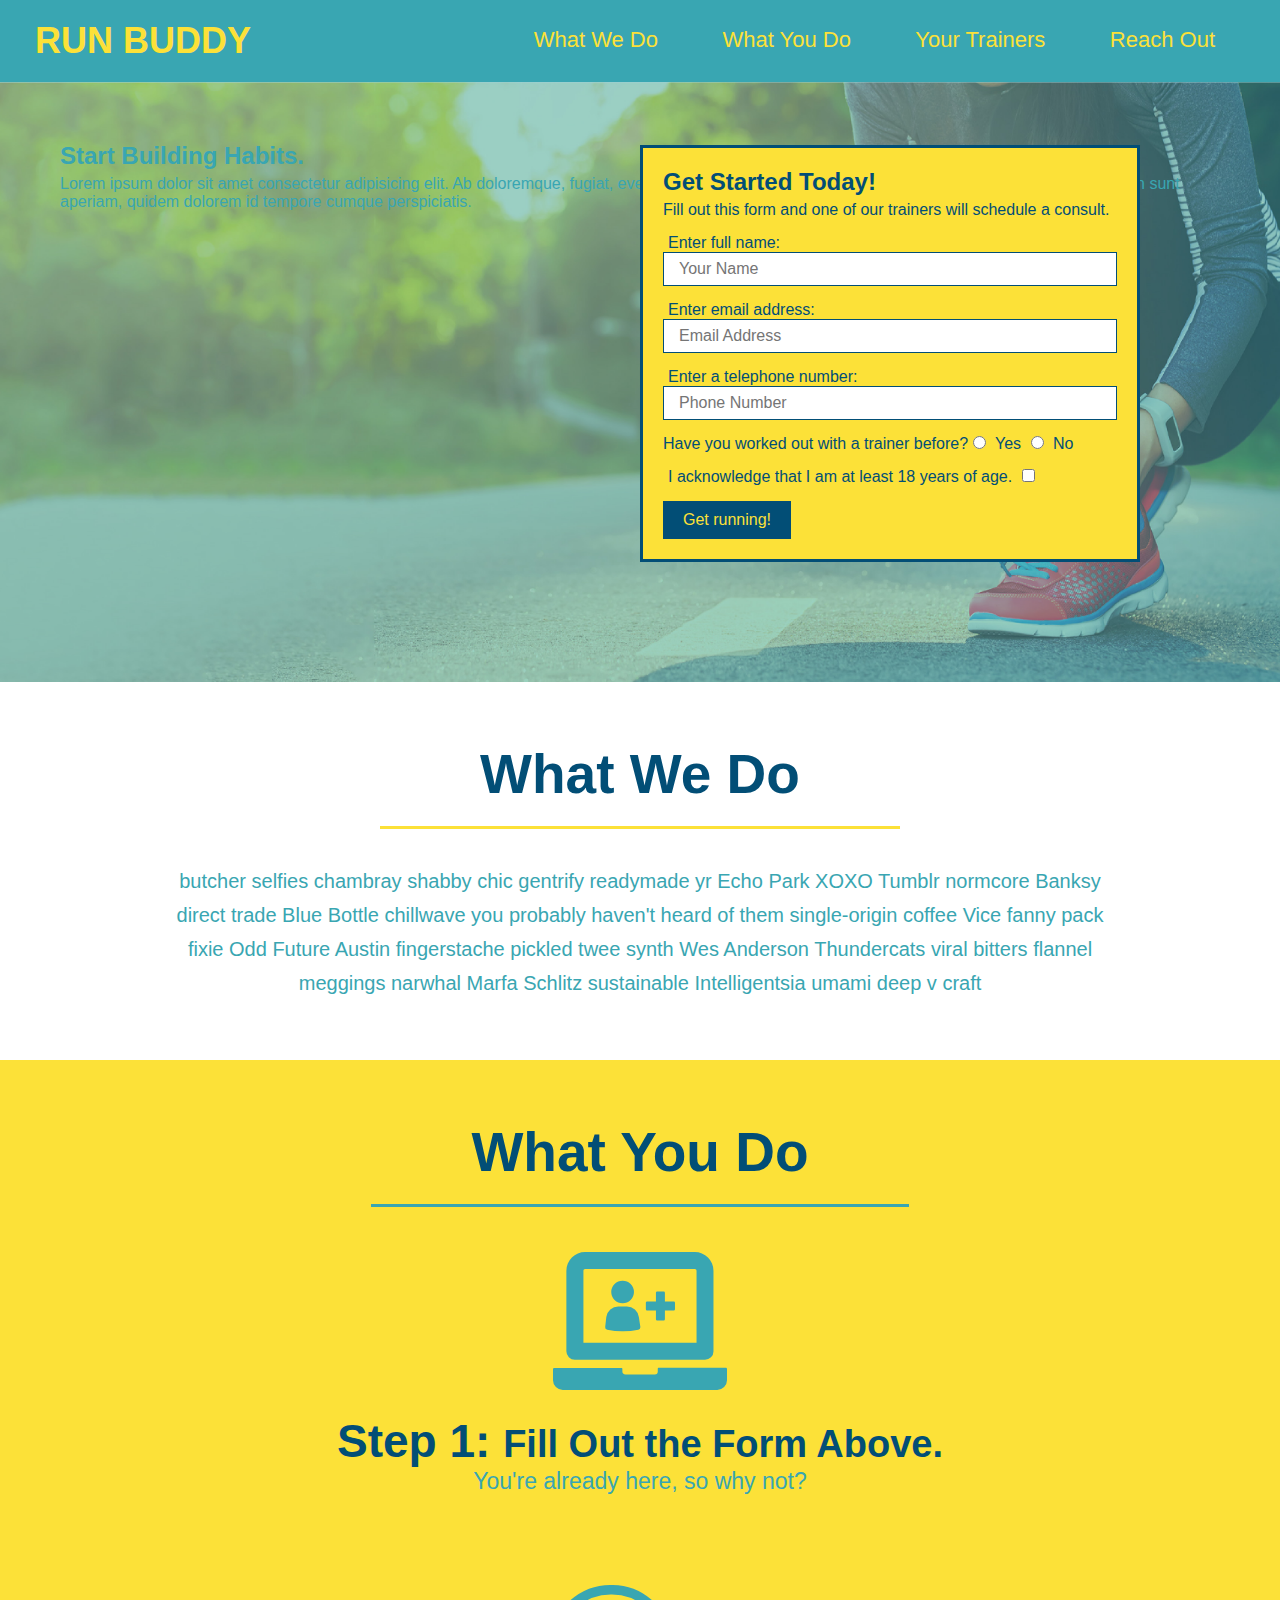
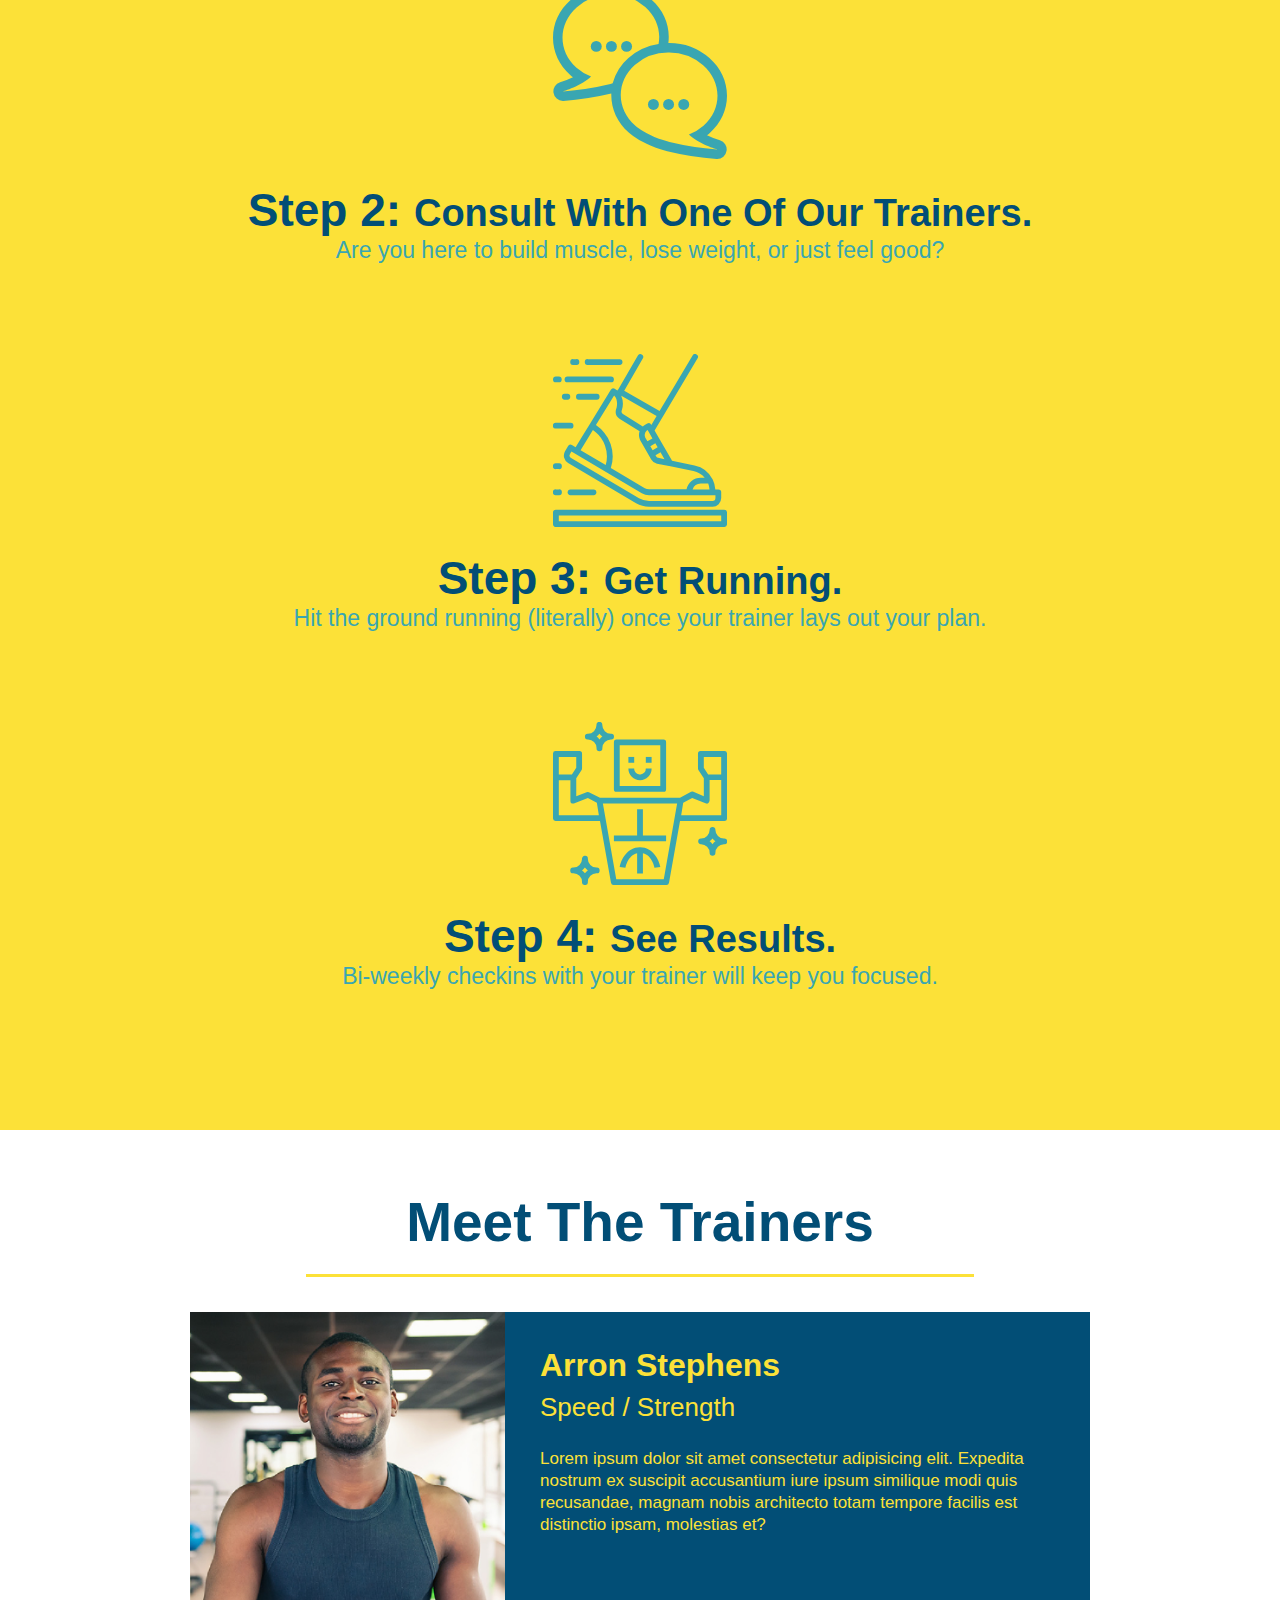
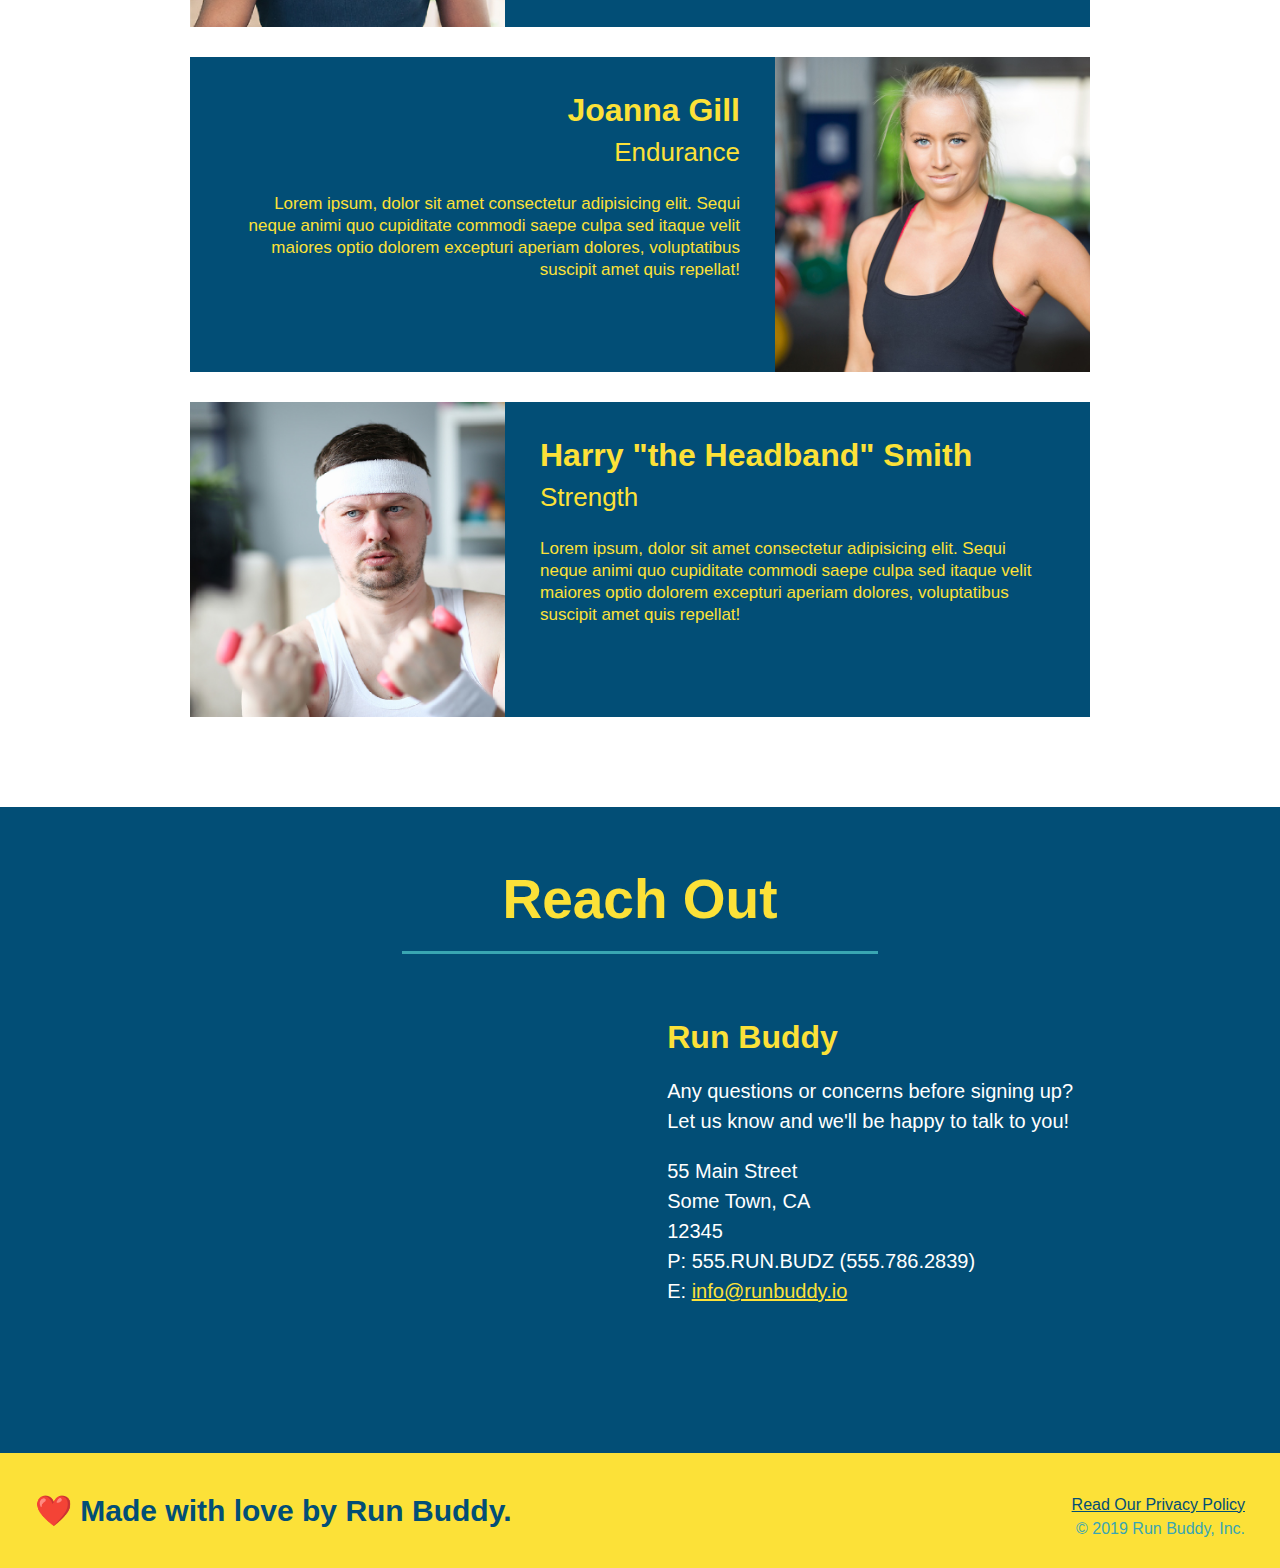
==== index.html @ 2882c858 "add contect to hero, replace image" ====
<!DOCTYPE html>
<html lang="en">

<head>
    <meta charset="UTF-8" />
    <title>Run Buddy</title>
    <link rel="stylesheet" href="./assets/css/style.css" />
</head>

<body>
    <!--navigation-->
    <header>
        <h1>
            <a href="/">RUN BUDDY</a>
        </h1>
        <nav>
            <ul>
                <li>
                    <a href="#what-we-do">What We Do</a>
                </li>
                <li>
                    <a href="#what-you-do">What You Do</a>
                </li>
                <li>
                    <a href="#your-trainers">Your Trainers</a>
                </li>
                <li>
                    <a href="#reach-out">Reach Out</a>
                </li>
            </ul>
        </nav>
    </header>

    <!--hero/jumbotron-->
    <section class="hero">

        <!-- add hero cta -->
        <div class="hero-cta">
            <h2>Start Building Habits.</h2>
            <p>Lorem ipsum dolor sit amet consectetur adipisicing elit. Ab doloremque, fugiat, eveniet magnam harum possimus eaque accusamus non sit odit tenetur in sunt aperiam, quidem dolorem id tempore cumque perspiciatis.</p>
        </div>

        <div class="hero-form">
            <h3>Get Started Today!</h3>
            <p>Fill out this form and one of our trainers will schedule a
                consult.</p>

            <!-- add form element-->
            <form>
                <label for="name">Enter full name:</label>
                <input type="text" placeholder="Your Name" name="name" id="name" class="form-input" />

                <label for="email">Enter email address:</label>
                <input type="email" placeholder="Email Address" name="email" id="email" class="form-input" />

                <label for="phone">Enter a telephone number:</label>
                <input type="tel" placeholder="Phone Number" name="phone" id="phone" class="form-input" />
                <p>
                    Have you worked out with a trainer before?
                    <input type="radio" name="trainer-confirm" id="trainer-yes" />
                    <label for="trainer-yes">Yes</label>
                    <input type="radio" name="trainer-confirm" id="trainer-no" />
                    <label for="trainer-no">No</label>
                </p>

                <p>
                    <label for="checkbox">I acknowledge that I am at least 18 years of age.</label>
                    <input type="checkbox" name="age-confirm" id="checkbox" />
                </p>
                <button type="submit">
                    Get running!
                </button>
            </form>
        </div>
    </section>

    <!--"what we do" section-->
    <section id="what-we-do" class="intro">
        <h2 class="section-title primary-border">What We Do</h2>
        <p>butcher selfies chambray shabby chic gentrify readymade yr Echo Park XOXO Tumblr normcore Banksy direct trade
            Blue Bottle chillwave you probably haven't heard of them single-origin coffee Vice fanny pack fixie Odd
            Future Austin fingerstache pickled twee synth Wes Anderson Thundercats viral bitters flannel meggings
            narwhal Marfa Schlitz sustainable Intelligentsia umami deep v craft</p>
    </section>

    <!--"what you do" section-->
    <section id="what-you-do" class="steps">
        <h2 class="section-title secondary-border">What You Do</h2>

        <div>
            <img src="./assets/images/step-1.svg" alt="" />
            <h3>Step 1: <span>Fill Out the Form Above.</span></h3>
            <p>You're already here, so why not?</p>
        </div>

        <div>
            <img src="./assets/images/step-2.svg" alt="" />
            <h3>Step 2: <span>Consult With One Of Our Trainers.</span></h3>
            <p>Are you here to build muscle, lose weight, or just feel good?</p>
        </div>

        <div>
            <img src="./assets/images/step-3.svg" alt="" />
            <h3>Step 3: <span>Get Running.</span></h3>
            <p>Hit the ground running (literally) once your trainer lays out your plan.</p>
        </div>

        <div>
            <img src="./assets/images/step-4.svg" alt="" />
            <h3>Step 4: <span>See Results.</span></h3>
            <p>Bi-weekly checkins with your trainer will keep you focused.</p>
        </div>
    </section>

    <!--"meet the trainers" section-->
    <section id="your-trainers" class="trainers">
        <h2 class="section-title primary-border">Meet The Trainers</h2>

        <!-- first trainer bio-->
        <article class="trainer">
            <img src="./assets/images/trainer-1.jpg" alt="Arron Stephens in his workout clothes, ready to pump"/>
            <div class="trainer-bio text-left">
                <h3>Arron Stephens</h3>
                <h4>Speed / Strength</h4>
                <p>Lorem ipsum dolor sit amet consectetur adipisicing elit. Expedita nostrum ex suscipit accusantium iure ipsum similique modi quis recusandae, magnam nobis architecto totam tempore facilis est distinctio ipsam, molestias et?</p>
            </div>
        </article>

        <!-- second trainer bio-->

        <article class="trainer">
            <div class="trainer-bio text-right">
              <h3>Joanna Gill</h3>
              <h4>Endurance</h4>
              <p>
                Lorem ipsum, dolor sit amet consectetur adipisicing elit. Sequi neque animi quo cupiditate commodi saepe culpa sed
                itaque velit maiores optio dolorem excepturi aperiam dolores, voluptatibus suscipit amet quis repellat!
              </p>
            </div>
            <img src="./assets/images/trainer-2.jpg" alt="Joanna Gill cooling off after a workout" />
          </article>

        <!-- third trainer bio-->

        <article class="trainer">
            <img src="./assets/images/trainer-3.jpg" alt="Harry Smith wearing a headband and lifting comically small pink weights" />
            <div class="trainer-bio text-left">
              <h3>Harry "the Headband" Smith</h3>
              <h4>Strength</h4>
              <p>
                Lorem ipsum, dolor sit amet consectetur adipisicing elit. Sequi neque animi quo cupiditate commodi saepe culpa sed
                itaque velit maiores optio dolorem excepturi aperiam dolores, voluptatibus suscipit amet quis repellat!
              </p>
            </div>
          </article>

    </section>

    <!--"reach out" section-->
    <section id="reach-out" class="contact">
        <h2 class="section-title secondary-border">Reach Out</h2>

        <div class="contact-info">
            <iframe src="https://www.google.com/maps/embed?pb=!1m18!1m12!1m3!1d3072.394195073781!2d-75.32570178453261!3d39.64084221038322!2m3!1f0!2f0!3f0!3m2!1i1024!2i768!4f13.1!3m3!1m2!1s0x89c721c6d8506763%3A0x9a33dd35f42f6eb8!2sS%20Main%20St%2C%20Woodstown%2C%20NJ%2008098!5e0!3m2!1sen!2sus!4v1618361284117!5m2!1sen!2sus"
            style="border:0;" allowfullscreen="" loading="lazy"></iframe>

            <div>
                <h3>Run Buddy</h3>
                <p>
                    Any questions or concerns before signing up?
                    <br/>
                    Let us know and we'll be happy to talk to you!
                </p>
                <address>
                    55 Main Street <br/>
                    Some Town, CA <br/>
                    12345 <br/>
                    P: 555.RUN.BUDZ (555.786.2839) <br/>
                    E: <a href="mailto:info@runbuddy.io">info@runbuddy.io</a>
                </address>
            </div>

        </div>


    </section>

    <!--footer-->
    <footer>
        <h2>❤️ Made with love by Run Buddy.</h2>
        <div>
            <a href="./privacy-policy.html">Read Our Privacy Policy</a>
            <br /> &copy; 2019 Run Buddy, Inc.
        </div>
    </footer>

</body>

</html>
---- assets/css/style.css ----
* {
    margin: 0;
    padding: 0;
    box-sizing: border-box;
}

body {
    color: #39a6b2;
    font-family: Helvetica, Arial, sans-serif;
    }

/* apply styles to <header> */
header {
    padding: 20px 35px;
    background-color: #39a6b2;
}

header h1 {
    font-weight: bold;
    font-size: 36px;
    color: #fce138;
    margin: 0;
    display: inline;
}

header a {
    text-decoration: none;
    color: #fce138;
}

header nav {
    float: right;
    margin: 7px 0;
}

header nav ul li {
    display: inline;
}

header nav ul li a {
    margin: 0 30px;
    font-weight: lighter;
   font-size: 22px;
}
/* header style end*/


/* hero style start */
.hero {
    background-image: url(../images/hero-bg.jpg);
    height: 600px;
    background-size: cover;
    background-position: center;
    position: relative;
}

.hero h3 {
    font-size: 24px;
    margin: 0;
}

.hero p {
    margin: 5px 0 15px 0;
}


/* form style */
.hero-form {
    background-color: #fce138;;
    padding: 20px;
    width: 500px;
    color: #024e76;
    border: solid 3px #024e76;
    position: absolute;
    bottom: 120px;
    right: 140px;
}

.form-input {
    border: 1px solid #024e76;
    display: block;
    padding: 7px 15px;
    font-size: 16px;
    color: #024e76;
    width: 100%;
    margin-bottom: 15px;
}

.hero-form label {
    margin: 0 5px;
}

.hero-form button {
    color: #fce138;
    background-color: #024e76;
    border: none;
    padding: 10px 20px;
    font-size: 16px;
}
/* hero style end */


/* section styling */

section {
    padding: 60px;
}

.section-title {
    font-size: 55px;
    color: #024e76;
    margin-bottom: 35px;
    padding: 0 100px 20px 100px;
    display: inline-block;
    border-bottom: 3px solid;
}

.primary-border {
    border-color: #fce138;
}

.secondary-border {
    border-color: #39a6b2;
}

.text-left {
    text-align: left;
}

.text-right {
    text-align: right;
}

/* intro style */
.intro {
    text-align: center;
}

.intro p {
    line-height: 1.7;
    color: #39a6b2;
    width: 80%;
    font-size: 20px;
    margin: 0 auto;
}
/* intro style end */

/* steps style */
.steps {
    text-align: center;
    background: #fce138;
}

.steps div {
    margin-bottom: 80px;
}

.steps img {
    width: 15%;
    margin: 10px 0;
}

.steps h3 {
    color: #024e76;
    font-size: 46px;
    margin-top: 10px;
}

.steps p {
    color: #39a6b2;
    font-size: 23px;
}

.steps span {
    font-size: 38px;
}
/* steps style end */

/* trainers style */
.trainers {
    text-align: center;
}

.trainer {
    width: 900px;
    margin: 0 auto 30px auto;
    background: #024e76;
    color: #fce138;
    overflow: auto;
}

.trainer img {
    width: 35%;
    float: left;
}

.trainer-bio {
    padding: 35px;
    float: left;
    width: 65%;
}

.trainer-bio h3 {
    font-size: 32px;
    margin-bottom: 8px;
}

.trainer-bio h4 {
    font-weight: lighter;
    font-size: 26px;
    margin-bottom: 25px;
}

.trainer-bio p {
    font-size: 17px;
    line-height: 1.3;
}
/* trainers style end */

/* reach out style */
.contact {
    text-align: center;
    background: #024e76;
}

.contact h2 {
    color: #fce138;
}

.contact iframe {
    width: 400px;
    height: 400px;
}

.contact-info div {
    width: 410px;
    display: inline-block;
    vertical-align: top;
    text-align: left;
    margin: 30px 0 0 60px;
    color: white;
}

.contact-info h3 {
    color: #fce138;
    font-size: 32px;
}

.contact-info p, .contact-info address {
    margin: 20px 0;
    line-height: 1.5;
    font-size: 20px;
    font-style: normal;
}

.contact-info a {
    color: #fce138;
}
/* reach out style end */

/* section style end */


/* footer styling */
    footer {
        background: #fce138;
        width: 100%;
        padding: 40px 35px;
    }

    footer h2 {
        display: inline;
        color: #024e76;
        font-size: 30px;
        margin: 0;
    }

    footer div {
        float: right;
        line-height: 1.5;
        text-align: right;
    }

    footer a {
        color: #024e76;
    }
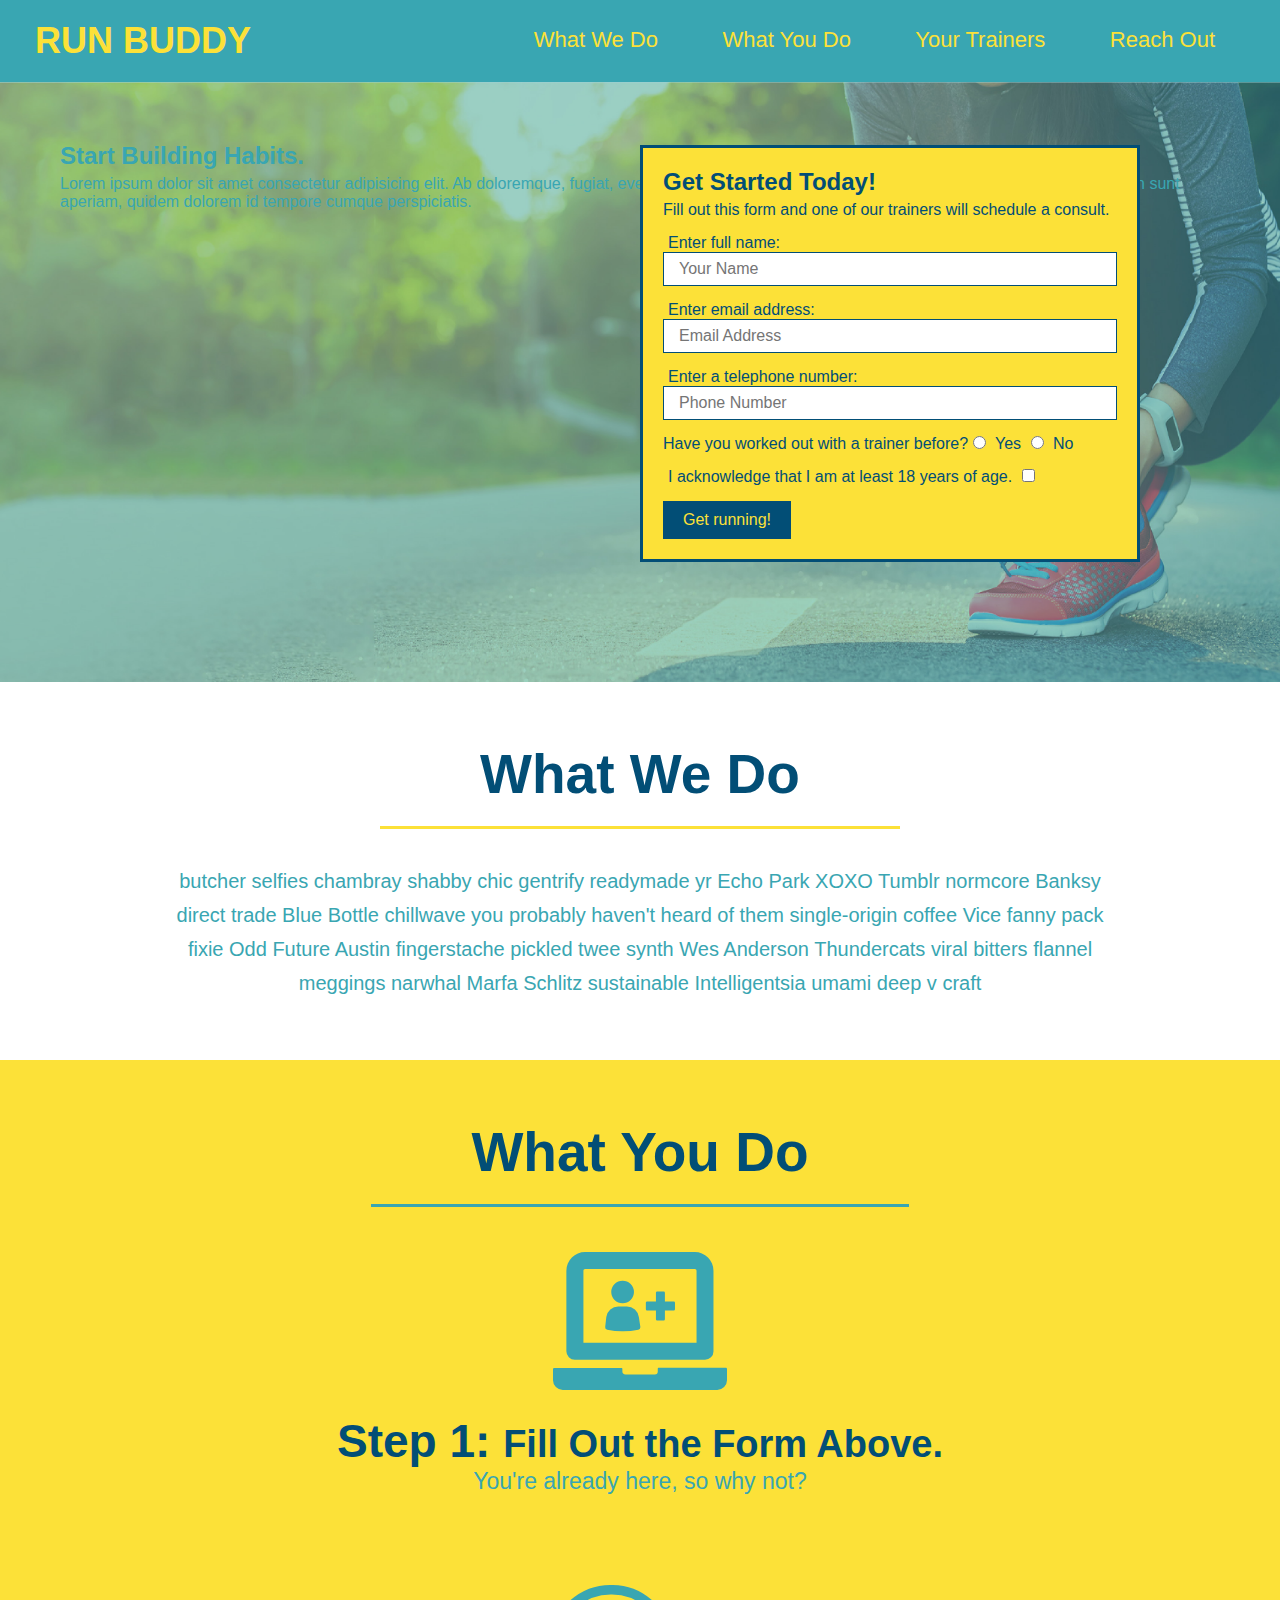
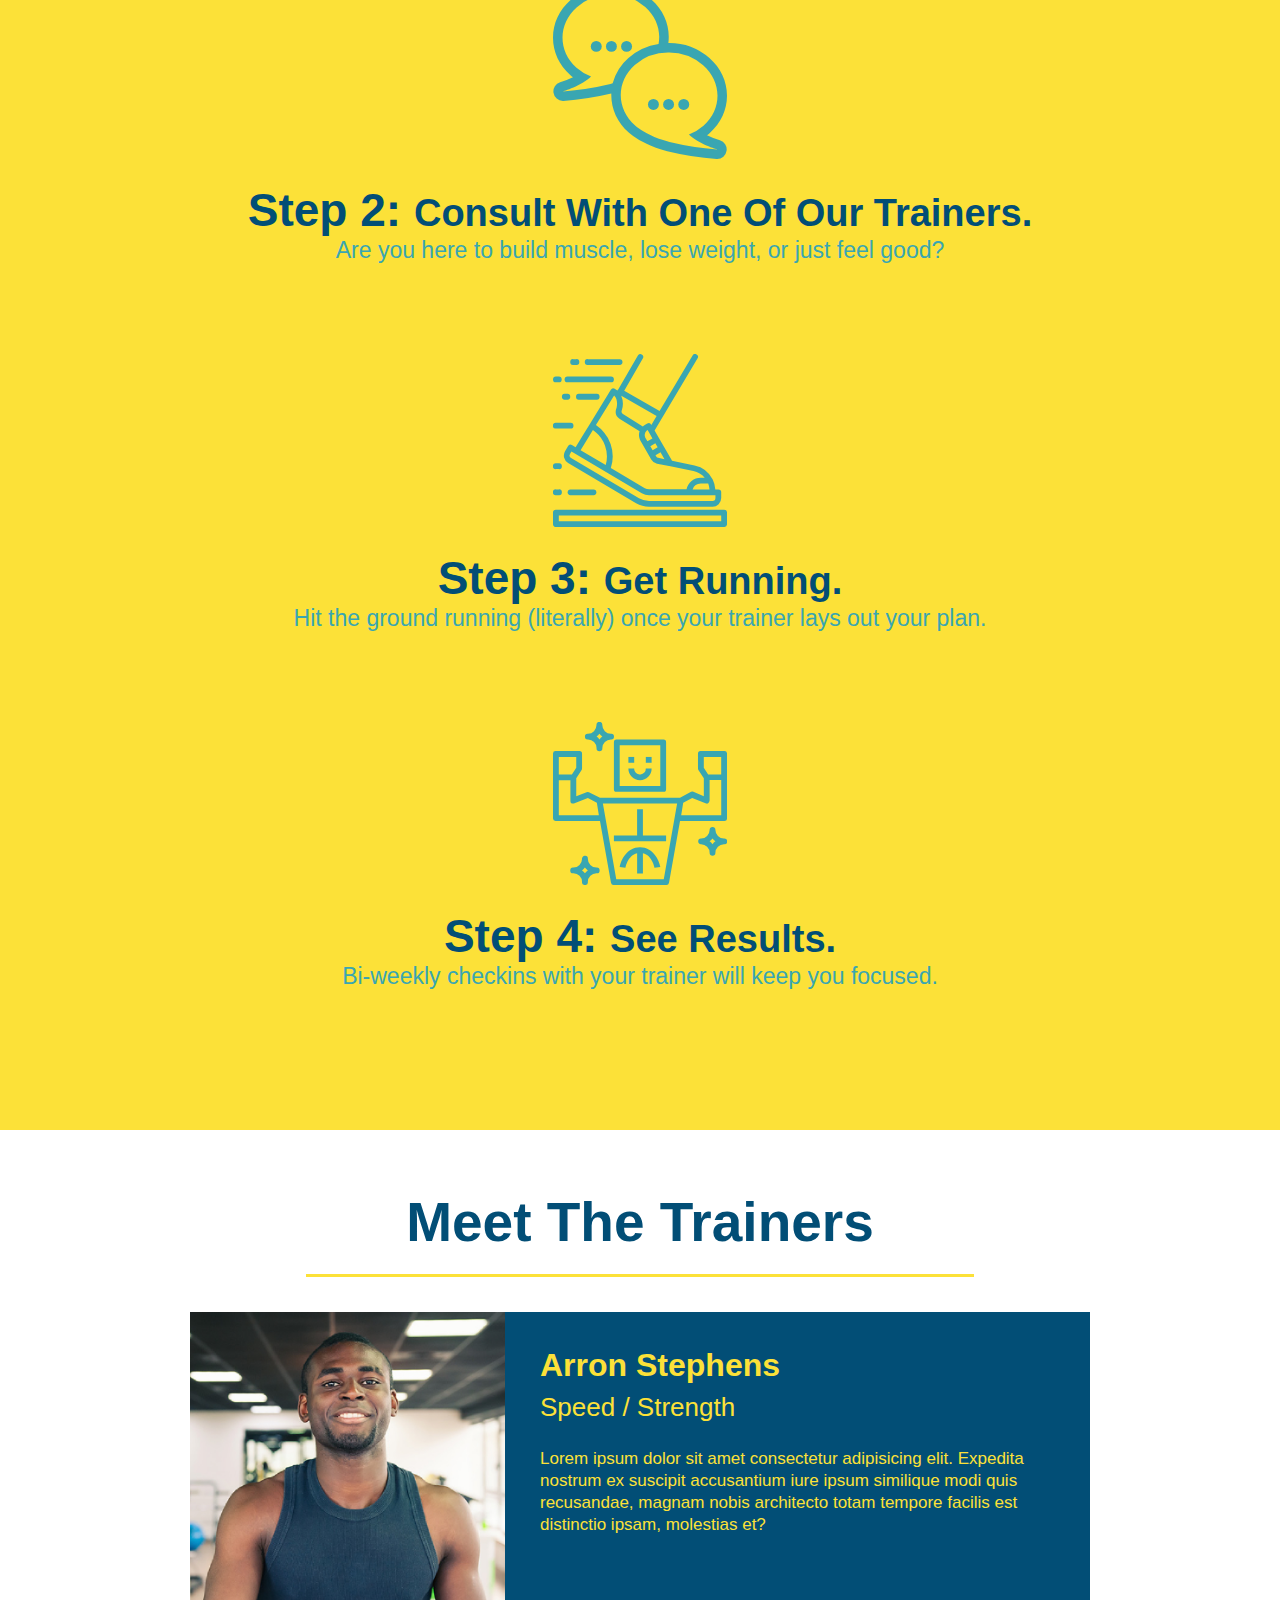
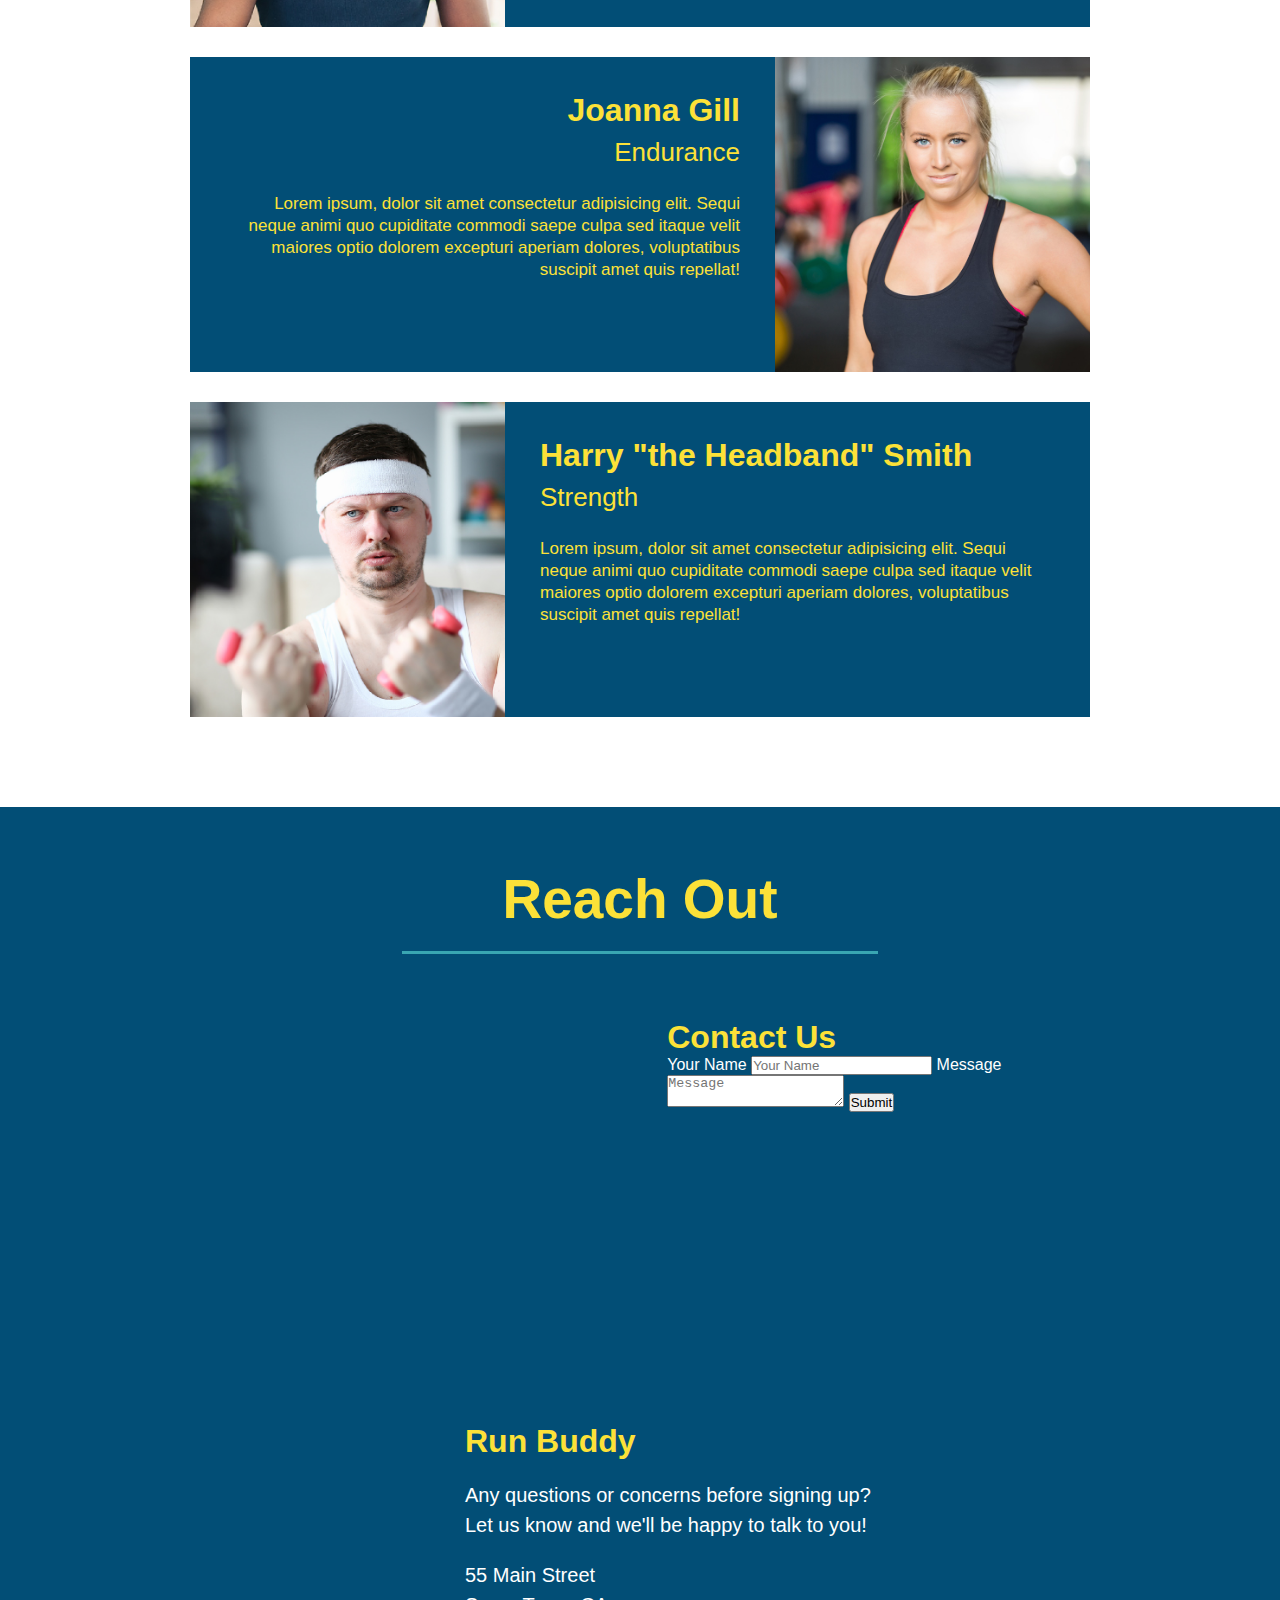
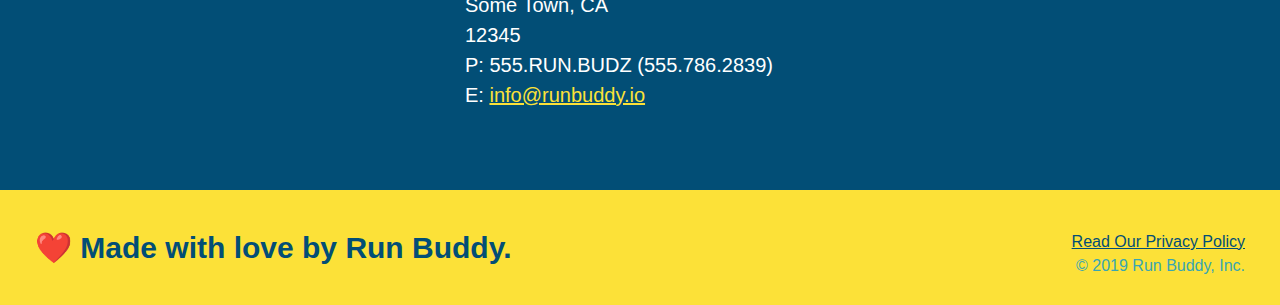
==== commit 1daf4fdd: "add contact form" ====
--- a/index.html
+++ b/index.html
@@ -37,7 +37,9 @@
         <!-- add hero cta -->
         <div class="hero-cta">
             <h2>Start Building Habits.</h2>
-            <p>Lorem ipsum dolor sit amet consectetur adipisicing elit. Ab doloremque, fugiat, eveniet magnam harum possimus eaque accusamus non sit odit tenetur in sunt aperiam, quidem dolorem id tempore cumque perspiciatis.</p>
+            <p>Lorem ipsum dolor sit amet consectetur adipisicing elit. Ab doloremque, fugiat, eveniet magnam harum
+                possimus eaque accusamus non sit odit tenetur in sunt aperiam, quidem dolorem id tempore cumque
+                perspiciatis.</p>
         </div>
 
         <div class="hero-form">
@@ -118,11 +120,13 @@
 
         <!-- first trainer bio-->
         <article class="trainer">
-            <img src="./assets/images/trainer-1.jpg" alt="Arron Stephens in his workout clothes, ready to pump"/>
+            <img src="./assets/images/trainer-1.jpg" alt="Arron Stephens in his workout clothes, ready to pump" />
             <div class="trainer-bio text-left">
                 <h3>Arron Stephens</h3>
                 <h4>Speed / Strength</h4>
-                <p>Lorem ipsum dolor sit amet consectetur adipisicing elit. Expedita nostrum ex suscipit accusantium iure ipsum similique modi quis recusandae, magnam nobis architecto totam tempore facilis est distinctio ipsam, molestias et?</p>
+                <p>Lorem ipsum dolor sit amet consectetur adipisicing elit. Expedita nostrum ex suscipit accusantium
+                    iure ipsum similique modi quis recusandae, magnam nobis architecto totam tempore facilis est
+                    distinctio ipsam, molestias et?</p>
             </div>
         </article>
 
@@ -130,29 +134,34 @@
 
         <article class="trainer">
             <div class="trainer-bio text-right">
-              <h3>Joanna Gill</h3>
-              <h4>Endurance</h4>
-              <p>
-                Lorem ipsum, dolor sit amet consectetur adipisicing elit. Sequi neque animi quo cupiditate commodi saepe culpa sed
-                itaque velit maiores optio dolorem excepturi aperiam dolores, voluptatibus suscipit amet quis repellat!
-              </p>
+                <h3>Joanna Gill</h3>
+                <h4>Endurance</h4>
+                <p>
+                    Lorem ipsum, dolor sit amet consectetur adipisicing elit. Sequi neque animi quo cupiditate commodi
+                    saepe culpa sed
+                    itaque velit maiores optio dolorem excepturi aperiam dolores, voluptatibus suscipit amet quis
+                    repellat!
+                </p>
             </div>
             <img src="./assets/images/trainer-2.jpg" alt="Joanna Gill cooling off after a workout" />
-          </article>
+        </article>
 
         <!-- third trainer bio-->
 
         <article class="trainer">
-            <img src="./assets/images/trainer-3.jpg" alt="Harry Smith wearing a headband and lifting comically small pink weights" />
+            <img src="./assets/images/trainer-3.jpg"
+                alt="Harry Smith wearing a headband and lifting comically small pink weights" />
             <div class="trainer-bio text-left">
-              <h3>Harry "the Headband" Smith</h3>
-              <h4>Strength</h4>
-              <p>
-                Lorem ipsum, dolor sit amet consectetur adipisicing elit. Sequi neque animi quo cupiditate commodi saepe culpa sed
-                itaque velit maiores optio dolorem excepturi aperiam dolores, voluptatibus suscipit amet quis repellat!
-              </p>
-            </div>
-          </article>
+                <h3>Harry "the Headband" Smith</h3>
+                <h4>Strength</h4>
+                <p>
+                    Lorem ipsum, dolor sit amet consectetur adipisicing elit. Sequi neque animi quo cupiditate commodi
+                    saepe culpa sed
+                    itaque velit maiores optio dolorem excepturi aperiam dolores, voluptatibus suscipit amet quis
+                    repellat!
+                </p>
+            </div>
+        </article>
 
     </section>
 
@@ -161,21 +170,36 @@
         <h2 class="section-title secondary-border">Reach Out</h2>
 
         <div class="contact-info">
-            <iframe src="https://www.google.com/maps/embed?pb=!1m18!1m12!1m3!1d3072.394195073781!2d-75.32570178453261!3d39.64084221038322!2m3!1f0!2f0!3f0!3m2!1i1024!2i768!4f13.1!3m3!1m2!1s0x89c721c6d8506763%3A0x9a33dd35f42f6eb8!2sS%20Main%20St%2C%20Woodstown%2C%20NJ%2008098!5e0!3m2!1sen!2sus!4v1618361284117!5m2!1sen!2sus"
-            style="border:0;" allowfullscreen="" loading="lazy"></iframe>
+            <iframe
+                src="https://www.google.com/maps/embed?pb=!1m18!1m12!1m3!1d3072.394195073781!2d-75.32570178453261!3d39.64084221038322!2m3!1f0!2f0!3f0!3m2!1i1024!2i768!4f13.1!3m3!1m2!1s0x89c721c6d8506763%3A0x9a33dd35f42f6eb8!2sS%20Main%20St%2C%20Woodstown%2C%20NJ%2008098!5e0!3m2!1sen!2sus!4v1618361284117!5m2!1sen!2sus"
+                style="border:0;" allowfullscreen="" loading="lazy"></iframe>
+
+            <!-- contact form -->
+            <div class="contact-form">
+                <h3>Contact Us</h3>
+                <form>
+                    <label for="contact-name">Your Name</label>
+                    <input type="text" id="contact-name" placeholder="Your Name" />
+
+                    <label for="contact-message">Message</label>
+                    <textarea id="contact-message" placeholder="Message"></textarea>
+
+                    <button type="submit">Submit</button>
+                </form>
+            </div> <!-- end contact form -->
 
             <div>
                 <h3>Run Buddy</h3>
                 <p>
                     Any questions or concerns before signing up?
-                    <br/>
+                    <br />
                     Let us know and we'll be happy to talk to you!
                 </p>
                 <address>
-                    55 Main Street <br/>
-                    Some Town, CA <br/>
-                    12345 <br/>
-                    P: 555.RUN.BUDZ (555.786.2839) <br/>
+                    55 Main Street <br />
+                    Some Town, CA <br />
+                    12345 <br />
+                    P: 555.RUN.BUDZ (555.786.2839) <br />
                     E: <a href="mailto:info@runbuddy.io">info@runbuddy.io</a>
                 </address>
             </div>
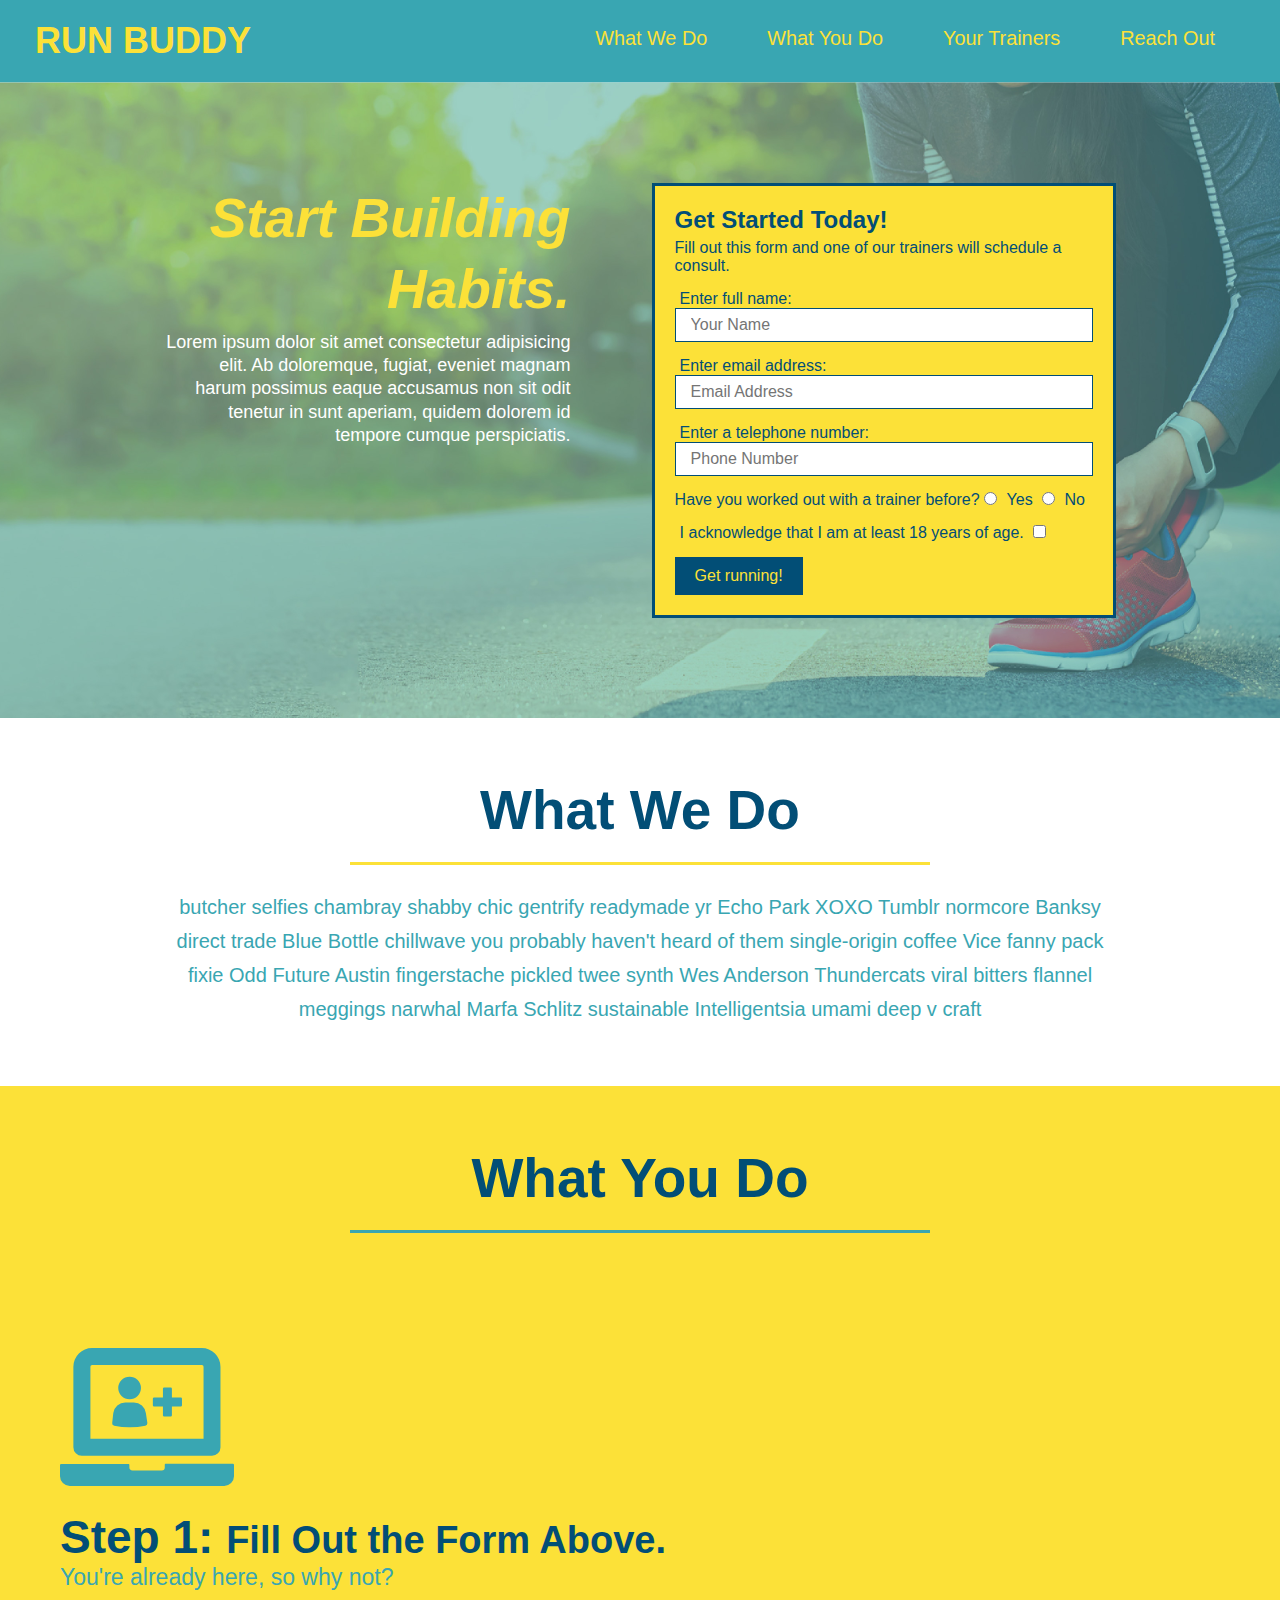
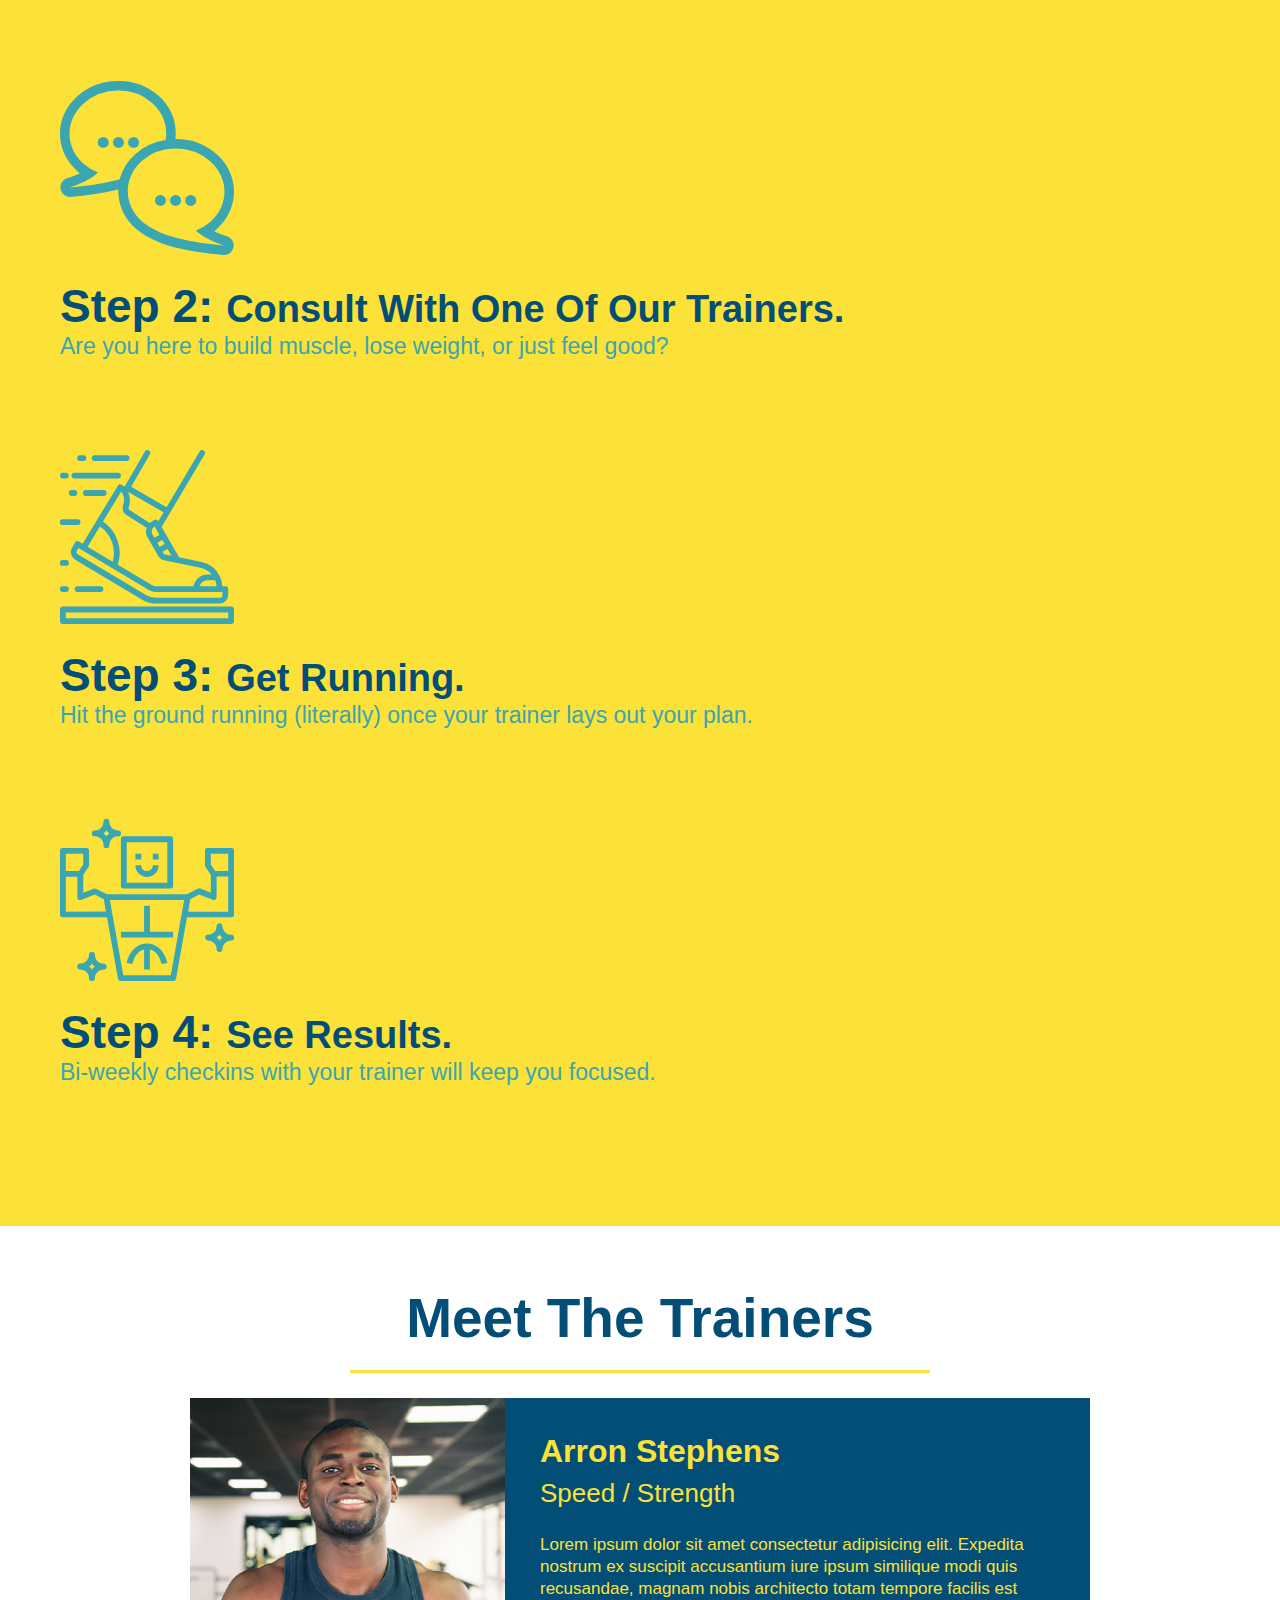
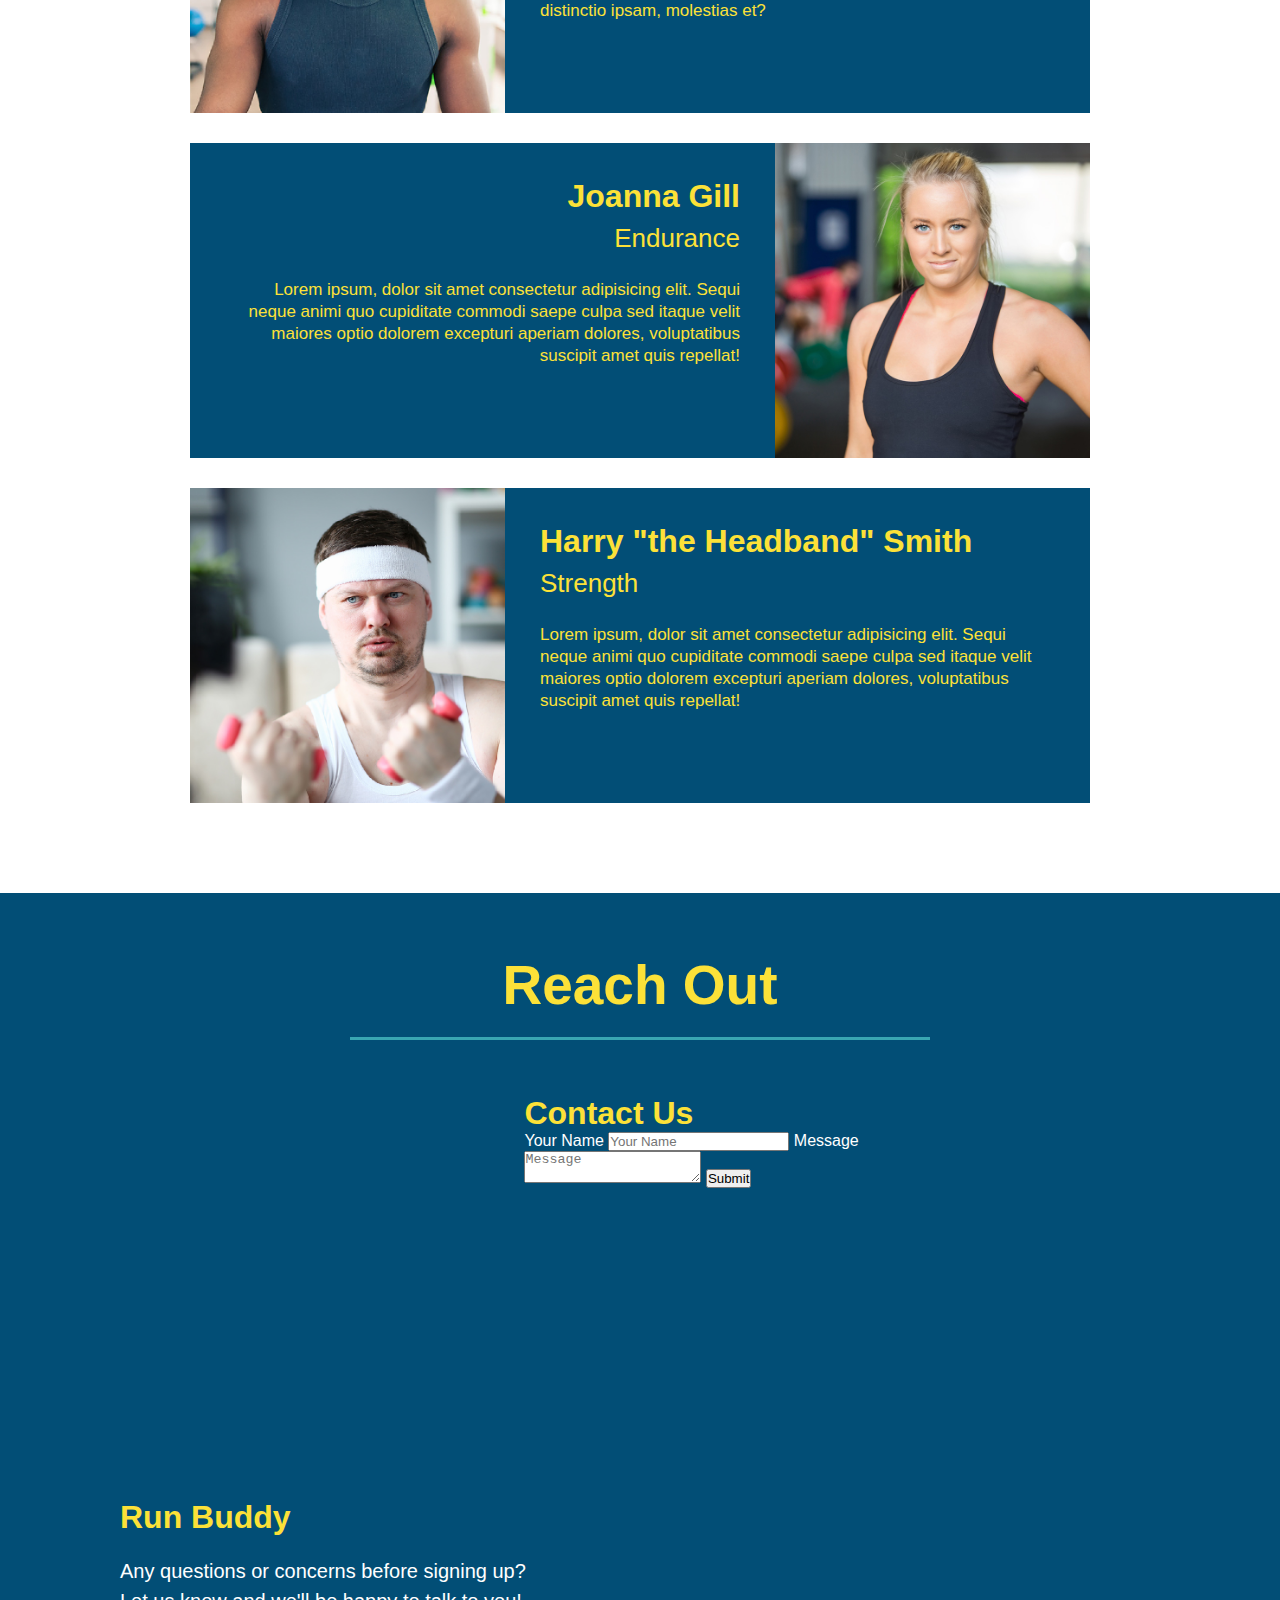
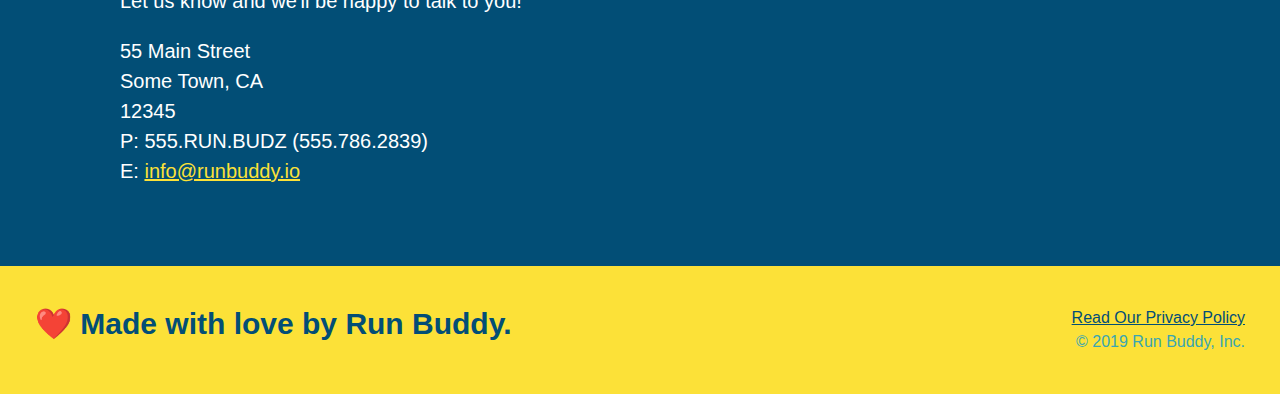
==== commit 3008f3fc: "added flexbox to sections" ====
--- a/index.html
+++ b/index.html
@@ -78,16 +78,22 @@
 
     <!--"what we do" section-->
     <section id="what-we-do" class="intro">
-        <h2 class="section-title primary-border">What We Do</h2>
-        <p>butcher selfies chambray shabby chic gentrify readymade yr Echo Park XOXO Tumblr normcore Banksy direct trade
+        <div class="flex-row">
+            <h2 class="section-title primary-border">What We Do</h2>
+        </div>
+        <div class="flex-row">
+            <p>butcher selfies chambray shabby chic gentrify readymade yr Echo Park XOXO Tumblr normcore Banksy direct trade
             Blue Bottle chillwave you probably haven't heard of them single-origin coffee Vice fanny pack fixie Odd
             Future Austin fingerstache pickled twee synth Wes Anderson Thundercats viral bitters flannel meggings
             narwhal Marfa Schlitz sustainable Intelligentsia umami deep v craft</p>
+        </div> 
     </section>
 
     <!--"what you do" section-->
     <section id="what-you-do" class="steps">
-        <h2 class="section-title secondary-border">What You Do</h2>
+        <div class="flex-row">
+            <h2 class="section-title secondary-border">What You Do</h2>
+        </div>
 
         <div>
             <img src="./assets/images/step-1.svg" alt="" />
@@ -116,7 +122,10 @@
 
     <!--"meet the trainers" section-->
     <section id="your-trainers" class="trainers">
-        <h2 class="section-title primary-border">Meet The Trainers</h2>
+
+        <div class="flex-row">
+            <h2 class="section-title primary-border">Meet The Trainers</h2>
+        </div>
 
         <!-- first trainer bio-->
         <article class="trainer">
@@ -167,8 +176,11 @@
 
     <!--"reach out" section-->
     <section id="reach-out" class="contact">
-        <h2 class="section-title secondary-border">Reach Out</h2>
-
+
+        <div class="flex-row">
+            <h2 class="section-title secondary-border">Reach Out</h2>
+        </div>  
+        
         <div class="contact-info">
             <iframe
                 src="https://www.google.com/maps/embed?pb=!1m18!1m12!1m3!1d3072.394195073781!2d-75.32570178453261!3d39.64084221038322!2m3!1f0!2f0!3f0!3m2!1i1024!2i768!4f13.1!3m3!1m2!1s0x89c721c6d8506763%3A0x9a33dd35f42f6eb8!2sS%20Main%20St%2C%20Woodstown%2C%20NJ%2008098!5e0!3m2!1sen!2sus!4v1618361284117!5m2!1sen!2sus"
--- a/assets/css/style.css
+++ b/assets/css/style.css
@@ -13,6 +13,9 @@
 header {
     padding: 20px 35px;
     background-color: #39a6b2;
+    display: flex;
+    justify-content: space-between;
+    flex-wrap: wrap;
 }
 
 header h1 {
@@ -20,7 +23,6 @@
     font-size: 36px;
     color: #fce138;
     margin: 0;
-    display: inline;
 }
 
 header a {
@@ -29,18 +31,21 @@
 }
 
 header nav {
-    float: right;
     margin: 7px 0;
 }
 
-header nav ul li {
-    display: inline;
+header nav ul {
+    display: flex;
+    flex-wrap: wrap;
+    justify-content: space-between;
+    align-items: center;
+    list-style: none;
 }
 
 header nav ul li a {
     margin: 0 30px;
     font-weight: lighter;
-   font-size: 22px;
+    font-size: 1.55vw;
 }
 /* header style end*/
 
@@ -48,10 +53,26 @@
 /* hero style start */
 .hero {
     background-image: url(../images/hero-bg.jpg);
-    height: 600px;
     background-size: cover;
     background-position: center;
-    position: relative;
+    display: flex;
+    justify-content: center;
+    flex-wrap: wrap;
+}
+
+.hero-cta {
+    width: 35%;
+    text-align: right;
+    margin: 3.5%;
+    color: #fff;
+    font-size: 18px;
+    line-height: 1.3;
+}
+
+.hero-cta h2 {
+    font-style: italic;
+    font-size: 55px;
+    color: #fce138;
 }
 
 .hero h3 {
@@ -68,12 +89,10 @@
 .hero-form {
     background-color: #fce138;;
     padding: 20px;
-    width: 500px;
     color: #024e76;
     border: solid 3px #024e76;
-    position: absolute;
-    bottom: 120px;
-    right: 140px;
+    width: 40%;
+    margin: 3.5%;
 }
 
 .form-input {
@@ -109,10 +128,11 @@
 .section-title {
     font-size: 55px;
     color: #024e76;
-    margin-bottom: 35px;
-    padding: 0 100px 20px 100px;
-    display: inline-block;
     border-bottom: 3px solid;
+    padding-bottom: 20px;
+    text-align: center;
+    margin: 0 auto 25px auto;
+    width: 50%;
 }
 
 .primary-border {
@@ -131,9 +151,8 @@
     text-align: right;
 }
 
-/* intro style */
-.intro {
-    text-align: center;
+.flex-row {
+    display: flex;
 }
 
 .intro p {
@@ -142,12 +161,12 @@
     width: 80%;
     font-size: 20px;
     margin: 0 auto;
+    text-align: center;
 }
 /* intro style end */
 
 /* steps style */
 .steps {
-    text-align: center;
     background: #fce138;
 }
 
@@ -178,7 +197,7 @@
 
 /* trainers style */
 .trainers {
-    text-align: center;
+  
 }
 
 .trainer {
@@ -219,7 +238,6 @@
 
 /* reach out style */
 .contact {
-    text-align: center;
     background: #024e76;
 }
 
@@ -266,17 +284,18 @@
         background: #fce138;
         width: 100%;
         padding: 40px 35px;
+        display: flex;
+        justify-content: space-between;
+        flex-wrap: wrap;
     }
 
     footer h2 {
-        display: inline;
         color: #024e76;
         font-size: 30px;
         margin: 0;
     }
 
     footer div {
-        float: right;
         line-height: 1.5;
         text-align: right;
     }
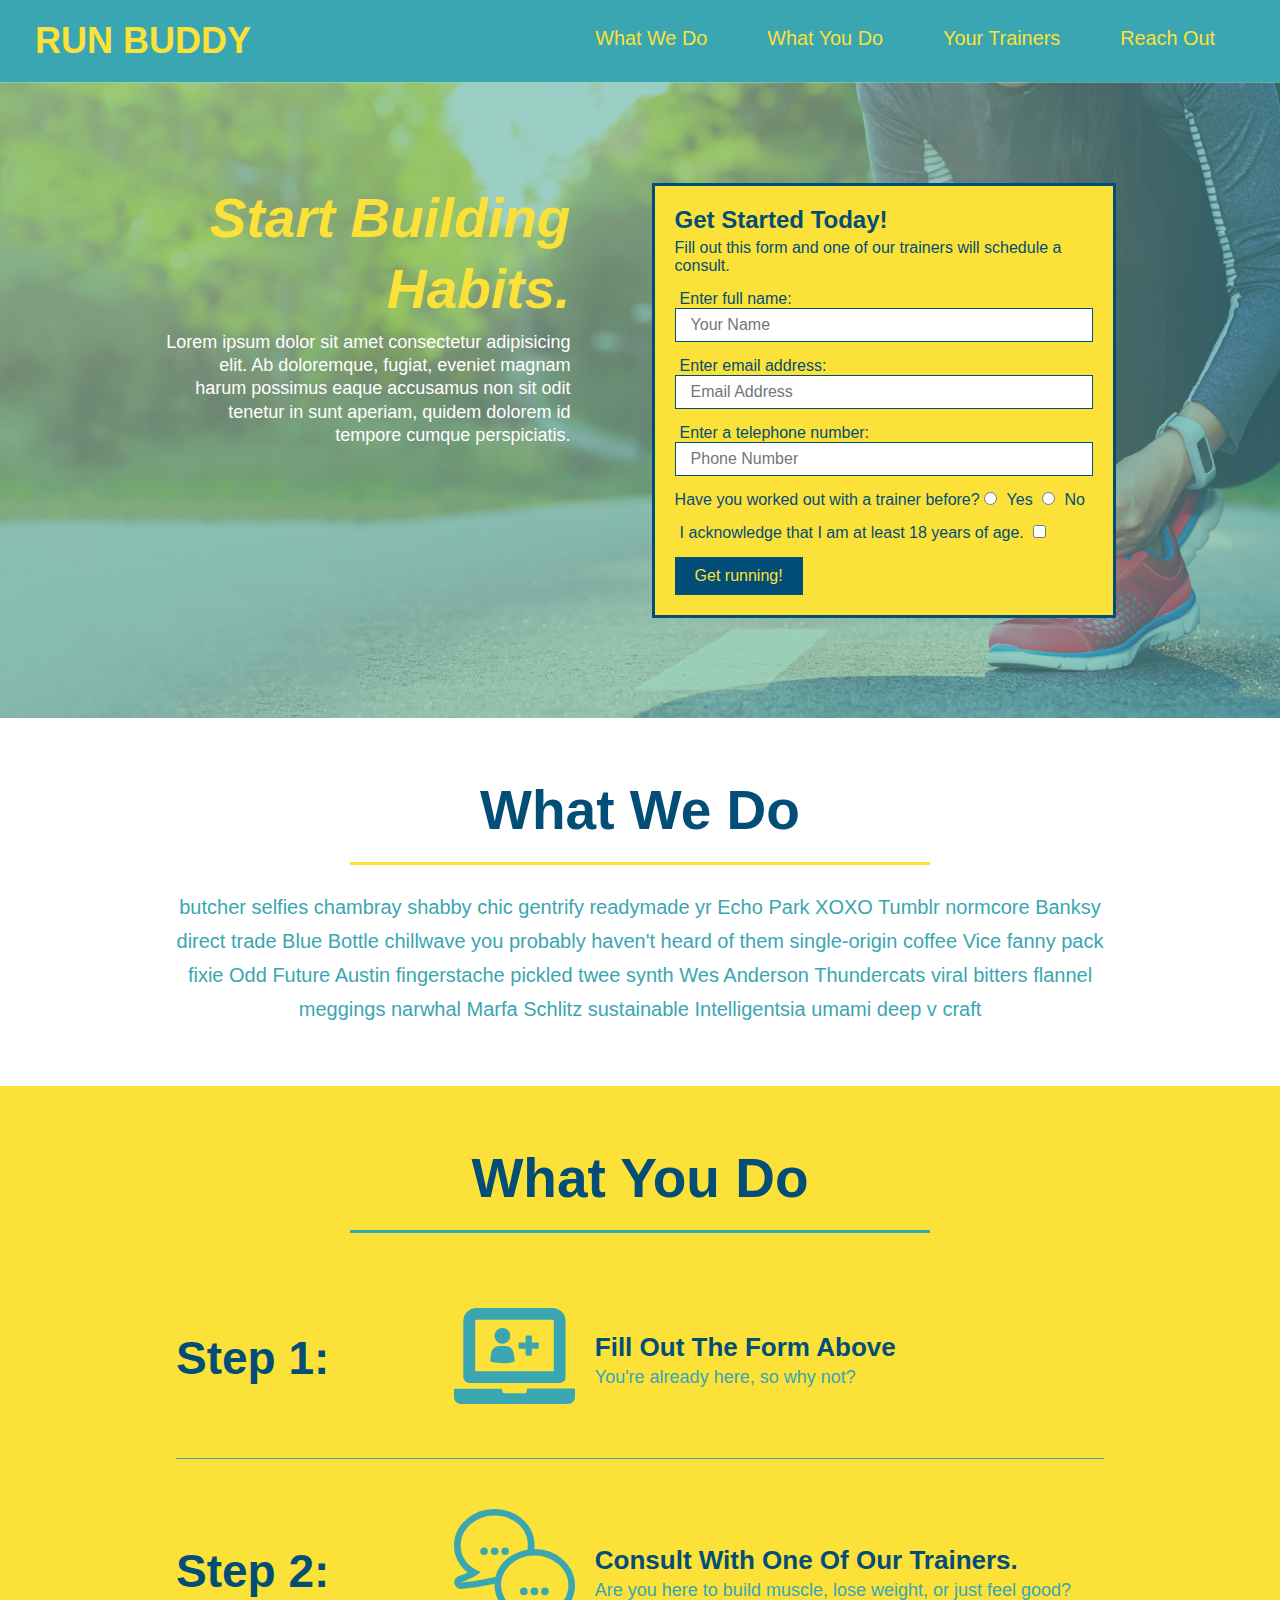
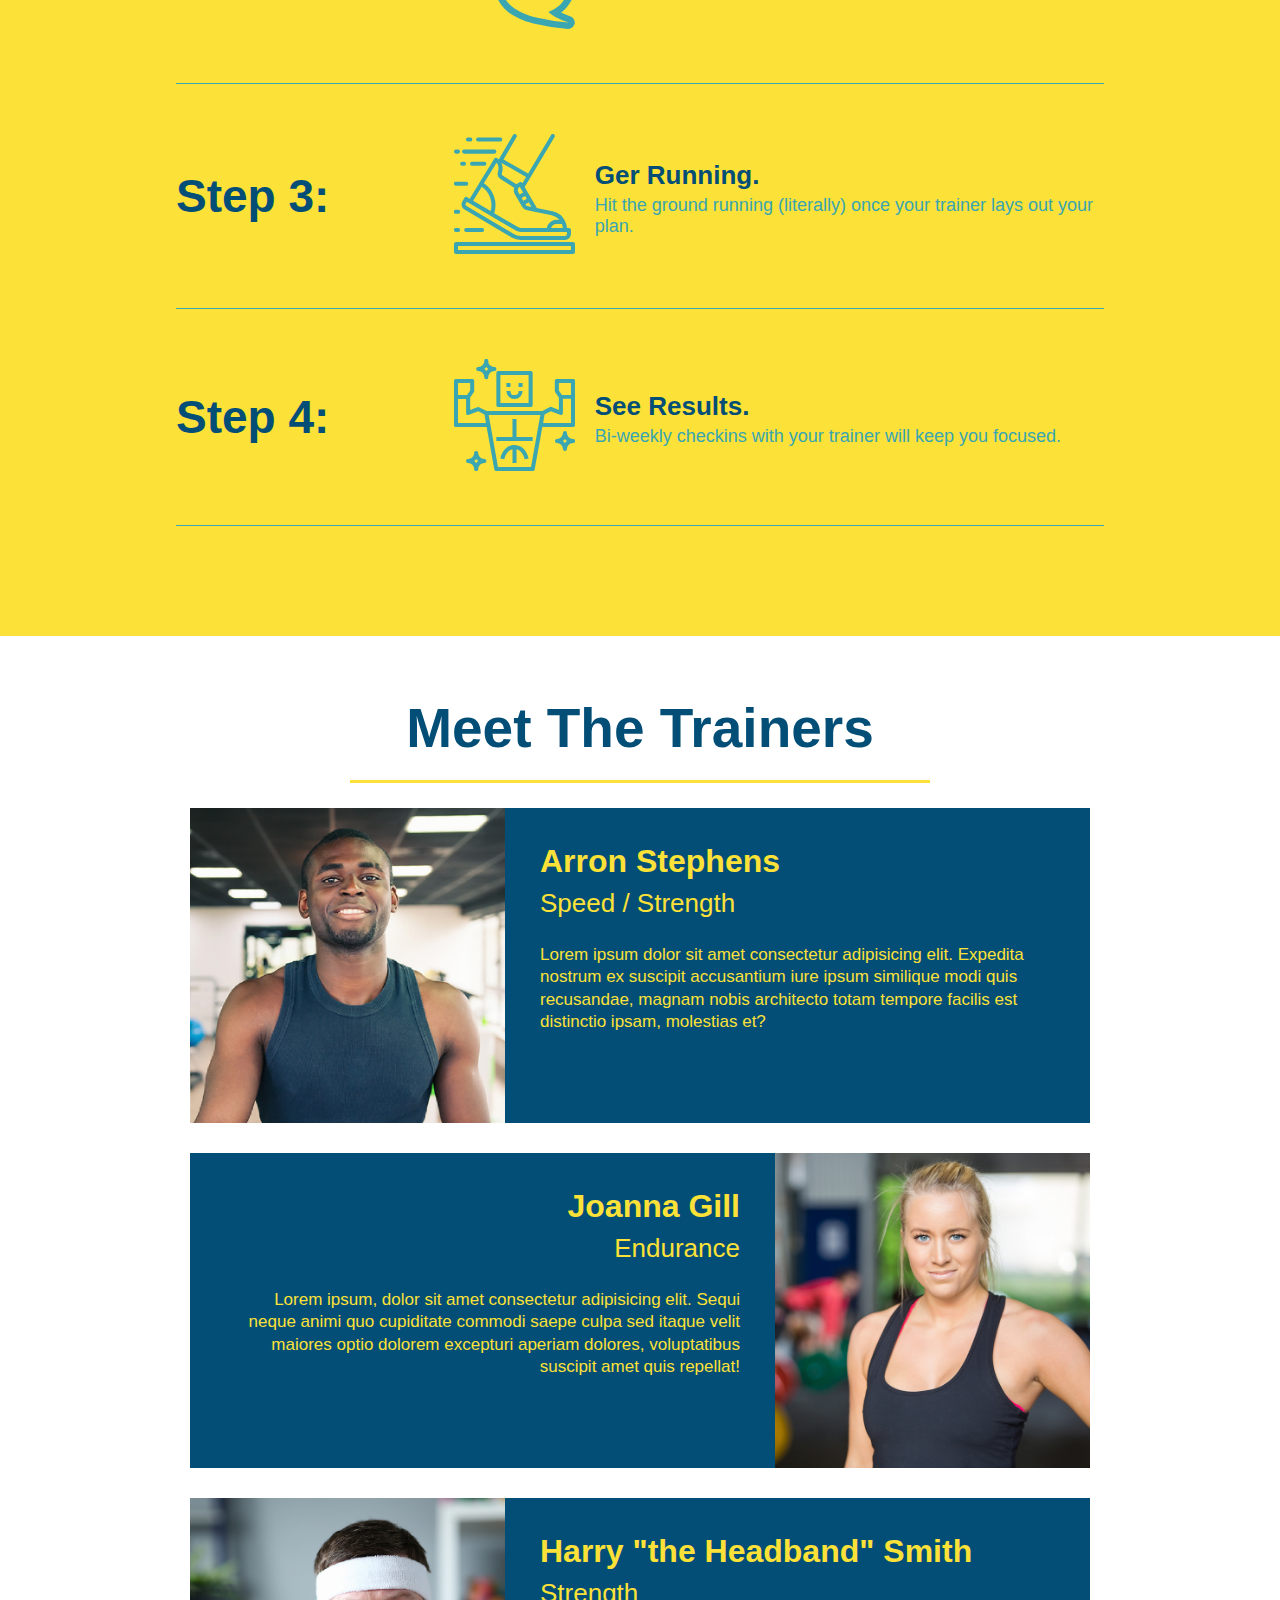
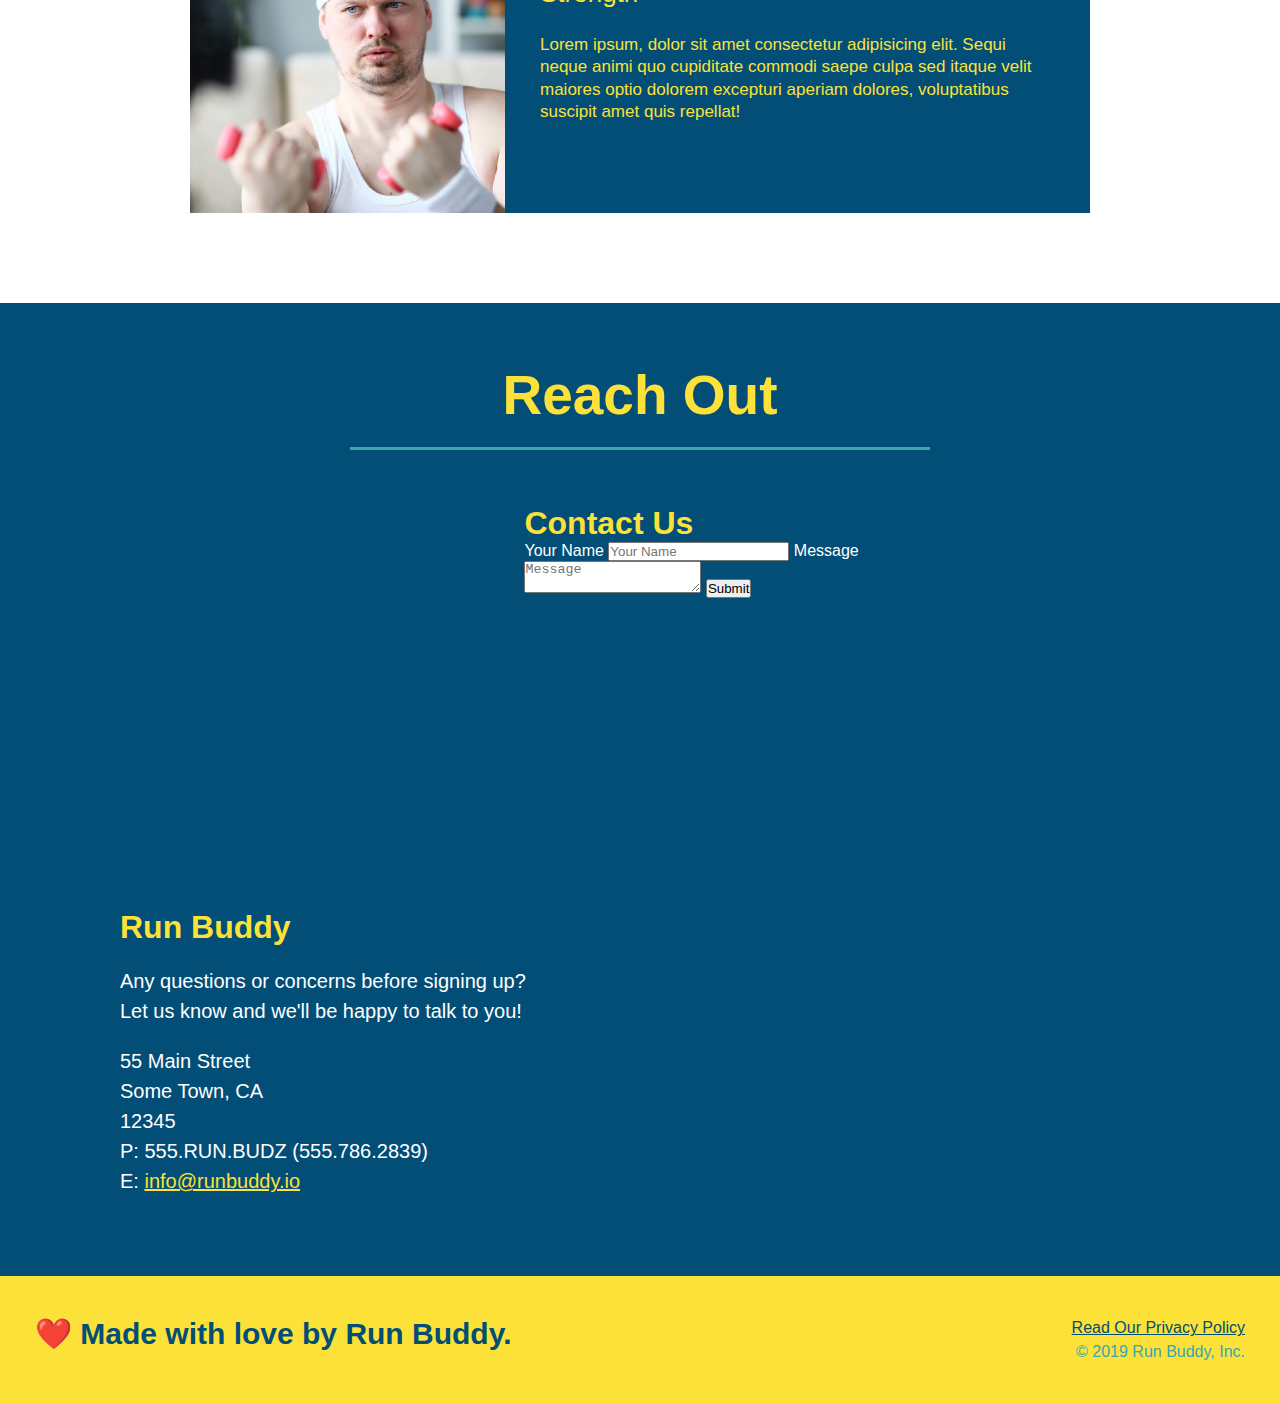
==== commit 9b055ad8: "add flexbox to the steps" ====
--- a/index.html
+++ b/index.html
@@ -82,11 +82,12 @@
             <h2 class="section-title primary-border">What We Do</h2>
         </div>
         <div class="flex-row">
-            <p>butcher selfies chambray shabby chic gentrify readymade yr Echo Park XOXO Tumblr normcore Banksy direct trade
-            Blue Bottle chillwave you probably haven't heard of them single-origin coffee Vice fanny pack fixie Odd
-            Future Austin fingerstache pickled twee synth Wes Anderson Thundercats viral bitters flannel meggings
-            narwhal Marfa Schlitz sustainable Intelligentsia umami deep v craft</p>
-        </div> 
+            <p>butcher selfies chambray shabby chic gentrify readymade yr Echo Park XOXO Tumblr normcore Banksy direct
+                trade
+                Blue Bottle chillwave you probably haven't heard of them single-origin coffee Vice fanny pack fixie Odd
+                Future Austin fingerstache pickled twee synth Wes Anderson Thundercats viral bitters flannel meggings
+                narwhal Marfa Schlitz sustainable Intelligentsia umami deep v craft</p>
+        </div>
     </section>
 
     <!--"what you do" section-->
@@ -95,29 +96,58 @@
             <h2 class="section-title secondary-border">What You Do</h2>
         </div>
 
-        <div>
-            <img src="./assets/images/step-1.svg" alt="" />
-            <h3>Step 1: <span>Fill Out the Form Above.</span></h3>
-            <p>You're already here, so why not?</p>
-        </div>
-
-        <div>
-            <img src="./assets/images/step-2.svg" alt="" />
-            <h3>Step 2: <span>Consult With One Of Our Trainers.</span></h3>
-            <p>Are you here to build muscle, lose weight, or just feel good?</p>
-        </div>
-
-        <div>
-            <img src="./assets/images/step-3.svg" alt="" />
-            <h3>Step 3: <span>Get Running.</span></h3>
-            <p>Hit the ground running (literally) once your trainer lays out your plan.</p>
-        </div>
-
-        <div>
-            <img src="./assets/images/step-4.svg" alt="" />
-            <h3>Step 4: <span>See Results.</span></h3>
-            <p>Bi-weekly checkins with your trainer will keep you focused.</p>
-        </div>
+        <div class="step">
+            <h3>Step 1:</h3>
+            <div class="step-info">
+                <div class="step-img">
+                    <img src="./assets/images/step-1.svg" alt="" />
+                </div>
+                <div class="step-text">
+                    <h4>Fill Out The Form Above</h4>
+                    <p>You're already here, so why not?</p>
+                </div>
+            </div>
+        </div>
+
+        <div class="step">
+            <h3>Step 2:</h3>
+            <div class="step-info">
+                <div class="step-img">
+                    <img src="./assets/images/step-2.svg" alt="" />
+                </div>
+                <div class="step-text">
+                    <h4>Consult With One Of Our Trainers.</h4>
+                    <p>Are you here to build muscle, lose weight, or just feel good?</p>
+                </div>
+            </div>
+        </div>
+
+        <div class="step">
+            <h3>Step 3:</h3>
+            <div class="step-info">
+                <div class="step-img">
+                    <img src="./assets/images/step-3.svg" alt="" />
+                </div>
+                <div class="step-text">
+                    <h4>Ger Running.</h4>
+                    <p>Hit the ground running (literally) once your trainer lays out your plan.</p>
+                </div>
+            </div>
+        </div>
+
+        <div class="step">
+            <h3>Step 4:</h3>
+            <div class="step-info">
+                <div class="step-img">
+                    <img src="./assets/images/step-4.svg" alt="" />
+                </div>
+                <div class="step-text">
+                    <h4>See Results.</h4>
+                    <p>Bi-weekly checkins with your trainer will keep you focused.</p>
+                </div>
+            </div>
+        </div>
+
     </section>
 
     <!--"meet the trainers" section-->
@@ -179,8 +209,8 @@
 
         <div class="flex-row">
             <h2 class="section-title secondary-border">Reach Out</h2>
-        </div>  
-        
+        </div>
+
         <div class="contact-info">
             <iframe
                 src="https://www.google.com/maps/embed?pb=!1m18!1m12!1m3!1d3072.394195073781!2d-75.32570178453261!3d39.64084221038322!2m3!1f0!2f0!3f0!3m2!1i1024!2i768!4f13.1!3m3!1m2!1s0x89c721c6d8506763%3A0x9a33dd35f42f6eb8!2sS%20Main%20St%2C%20Woodstown%2C%20NJ%2008098!5e0!3m2!1sen!2sus!4v1618361284117!5m2!1sen!2sus"
--- a/assets/css/style.css
+++ b/assets/css/style.css
@@ -170,29 +170,56 @@
     background: #fce138;
 }
 
-.steps div {
-    margin-bottom: 80px;
-}
-
-.steps img {
-    width: 15%;
-    margin: 10px 0;
-}
-
-.steps h3 {
+.step {
+    margin: 50px auto;
+    padding-bottom: 50px;
+    width: 80%;
+    border-bottom: 1px solid #39a6b2;
+    display: flex;
+    flex-wrap: wrap;
+    align-items: center;
+    justify-content: space-between;
+}
+
+
+.step h3 {
     color: #024e76;
     font-size: 46px;
-    margin-top: 10px;
-}
-
-.steps p {
+    flex: 1 30%
+}
+
+.step-info {
+    display: flex;
+    flex-wrap: wrap;
+    flex: 2 70%;
+    align-items: center;
+}
+
+.step-img {
+    flex: 1 12%;
+    margin-right: 20px;
+}
+
+.step-img img {
+    max-width: 100%;
+}
+
+.step-text{
+    flex: 12;
+}
+
+.step-text p {
     color: #39a6b2;
-    font-size: 23px;
-}
-
-.steps span {
-    font-size: 38px;
-}
+    font-size: 18px;
+    flex: 12;
+}
+
+.step-text h4 {
+    font-size: 26px;
+    line-height: 1.5;
+    color: #024e76;
+}
+
 /* steps style end */
 
 /* trainers style */
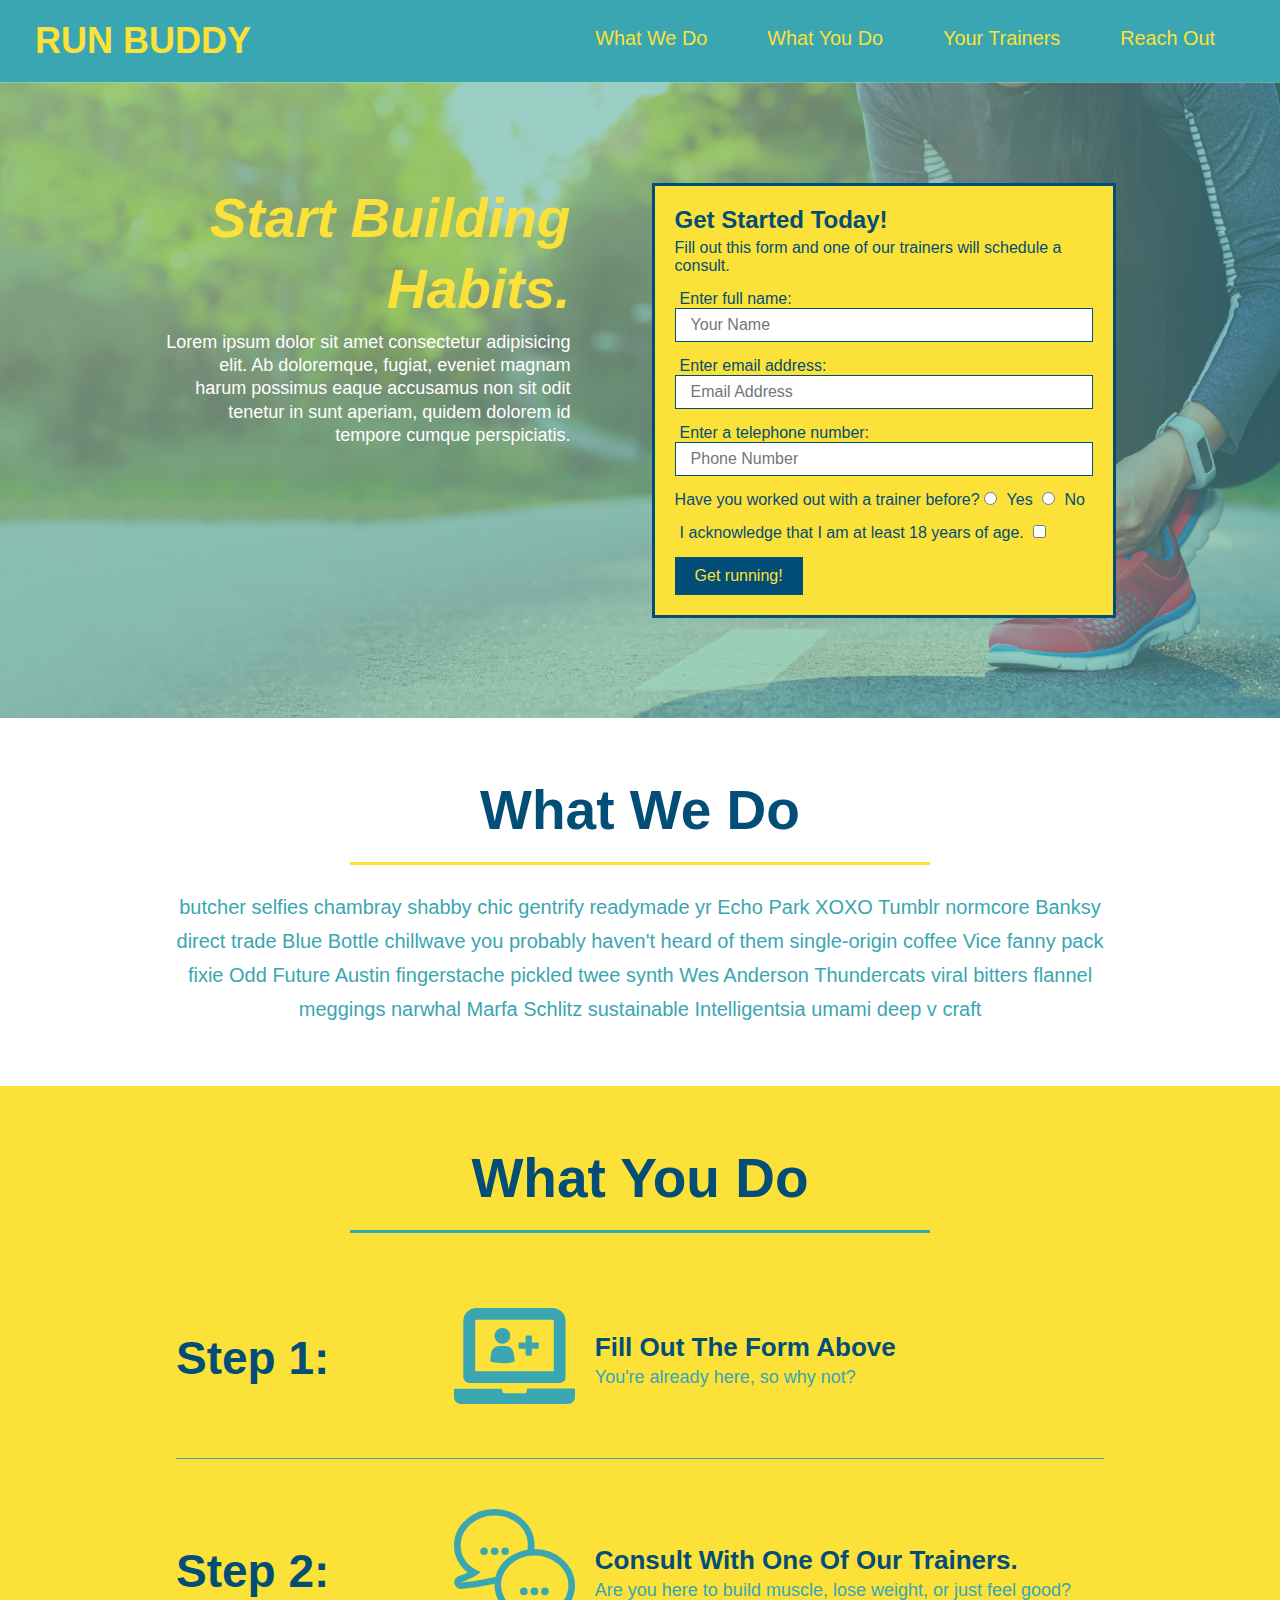
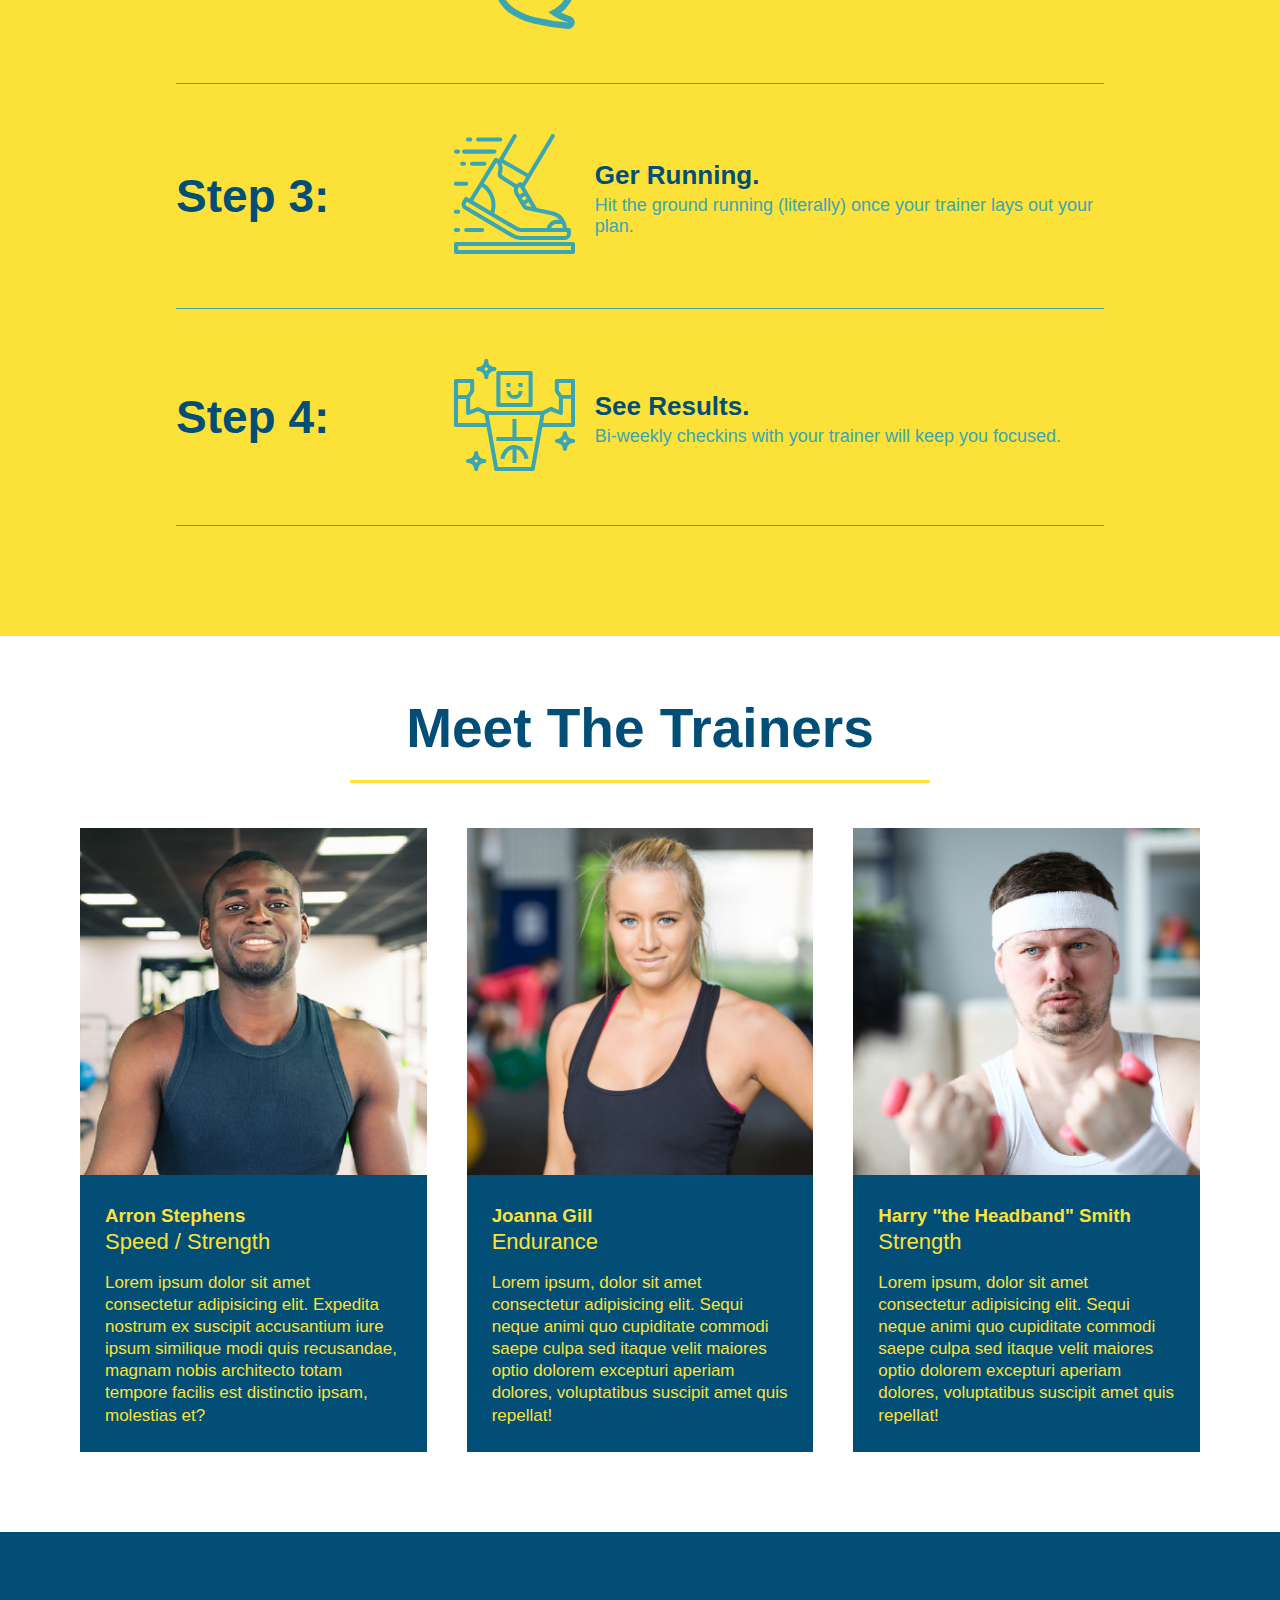
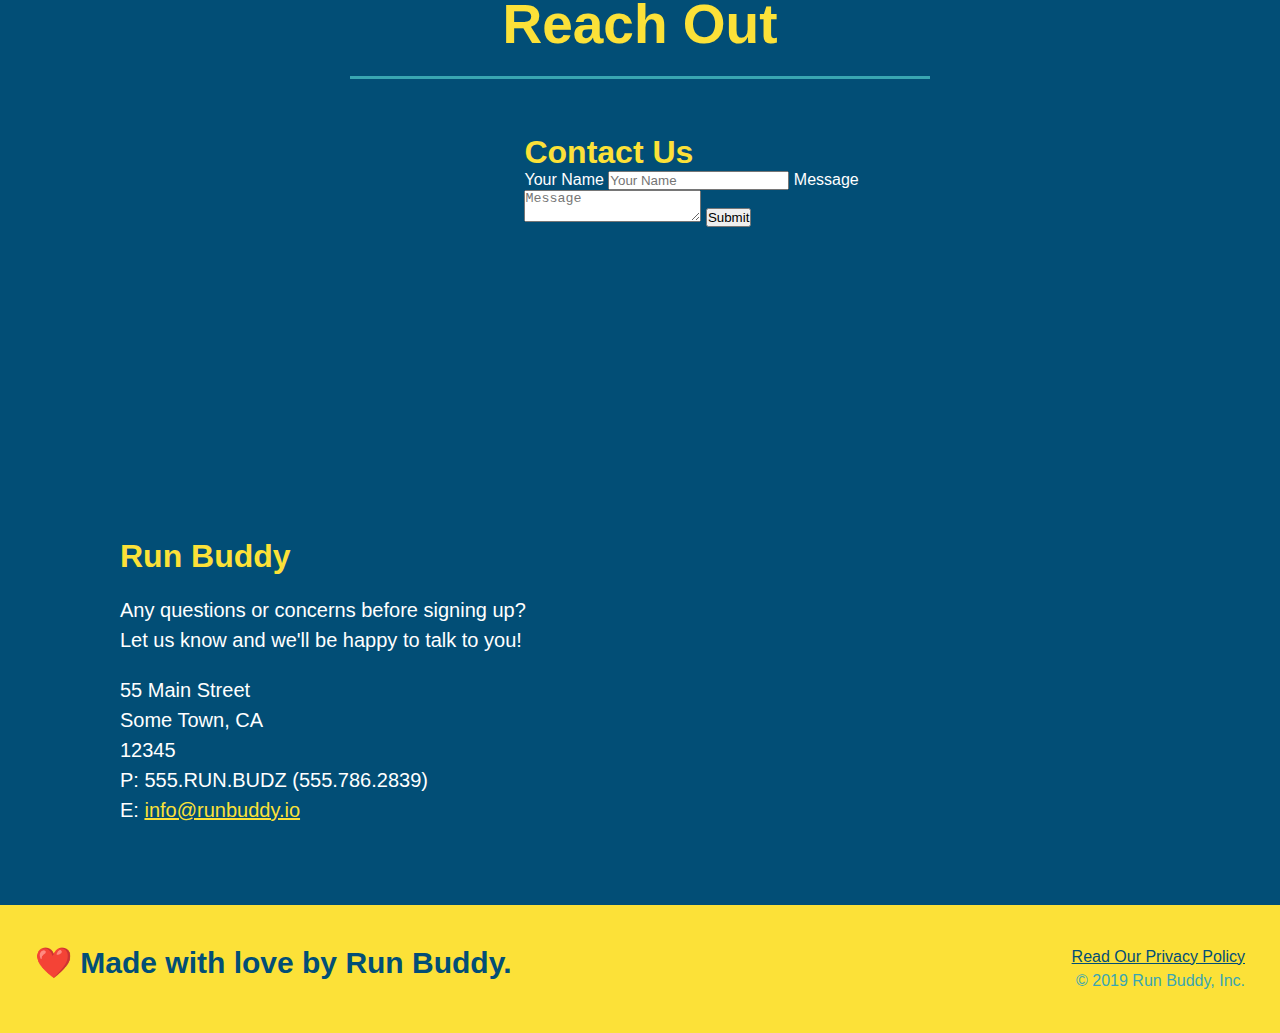
==== commit 76c7533b: "add flexbox to the trainers" ====
--- a/index.html
+++ b/index.html
@@ -151,18 +151,20 @@
     </section>
 
     <!--"meet the trainers" section-->
-    <section id="your-trainers" class="trainers">
+    <section id="your-trainers">
 
         <div class="flex-row">
             <h2 class="section-title primary-border">Meet The Trainers</h2>
         </div>
+
+        <div class="trainers"> <!-- flexbox div for articles-->
 
         <!-- first trainer bio-->
         <article class="trainer">
             <img src="./assets/images/trainer-1.jpg" alt="Arron Stephens in his workout clothes, ready to pump" />
-            <div class="trainer-bio text-left">
-                <h3>Arron Stephens</h3>
-                <h4>Speed / Strength</h4>
+            <div class="trainer-bio">
+                <h3 class="trainer-name">Arron Stephens</h3>
+                <h4 class="trainer-role">Speed / Strength</h4>
                 <p>Lorem ipsum dolor sit amet consectetur adipisicing elit. Expedita nostrum ex suscipit accusantium
                     iure ipsum similique modi quis recusandae, magnam nobis architecto totam tempore facilis est
                     distinctio ipsam, molestias et?</p>
@@ -172,9 +174,10 @@
         <!-- second trainer bio-->
 
         <article class="trainer">
-            <div class="trainer-bio text-right">
-                <h3>Joanna Gill</h3>
-                <h4>Endurance</h4>
+            <img src="./assets/images/trainer-2.jpg" alt="Joanna Gill cooling off after a workout" />
+            <div class="trainer-bio">
+                <h3 class="trainer-name">Joanna Gill</h3>
+                <h4 class="trainer-role">Endurance</h4>
                 <p>
                     Lorem ipsum, dolor sit amet consectetur adipisicing elit. Sequi neque animi quo cupiditate commodi
                     saepe culpa sed
@@ -182,7 +185,6 @@
                     repellat!
                 </p>
             </div>
-            <img src="./assets/images/trainer-2.jpg" alt="Joanna Gill cooling off after a workout" />
         </article>
 
         <!-- third trainer bio-->
@@ -190,9 +192,9 @@
         <article class="trainer">
             <img src="./assets/images/trainer-3.jpg"
                 alt="Harry Smith wearing a headband and lifting comically small pink weights" />
-            <div class="trainer-bio text-left">
-                <h3>Harry "the Headband" Smith</h3>
-                <h4>Strength</h4>
+            <div class="trainer-bio">
+                <h3 class="trainer-name">Harry "the Headband" Smith</h3>
+                <h4 class="trainer-role">Strength</h4>
                 <p>
                     Lorem ipsum, dolor sit amet consectetur adipisicing elit. Sequi neque animi quo cupiditate commodi
                     saepe culpa sed
@@ -201,6 +203,8 @@
                 </p>
             </div>
         </article>
+
+        </div> <!-- close flexbox div for articles -->
 
     </section>
 
--- a/assets/css/style.css
+++ b/assets/css/style.css
@@ -224,42 +224,41 @@
 
 /* trainers style */
 .trainers {
-  
+  width: 100%;
+  margin: 0 auto;
+  display: flex;
+  flex-wrap: wrap;
+  justify-content: space-around;
 }
 
 .trainer {
-    width: 900px;
-    margin: 0 auto 30px auto;
+    margin: 20px;
     background: #024e76;
     color: #fce138;
-    overflow: auto;
+    flex: 1;
 }
 
 .trainer img {
-    width: 35%;
-    float: left;
+    width: 100%;
 }
 
 .trainer-bio {
-    padding: 35px;
-    float: left;
-    width: 65%;
+    padding: 25px;
+    line-height: 1.3;
 }
 
 .trainer-bio h3 {
-    font-size: 32px;
-    margin-bottom: 8px;
+    font-size: 28pxpx;
 }
 
 .trainer-bio h4 {
     font-weight: lighter;
-    font-size: 26px;
-    margin-bottom: 25px;
+    font-size: 22px;
+    margin-bottom: 15px;
 }
 
 .trainer-bio p {
     font-size: 17px;
-    line-height: 1.3;
 }
 /* trainers style end */
 
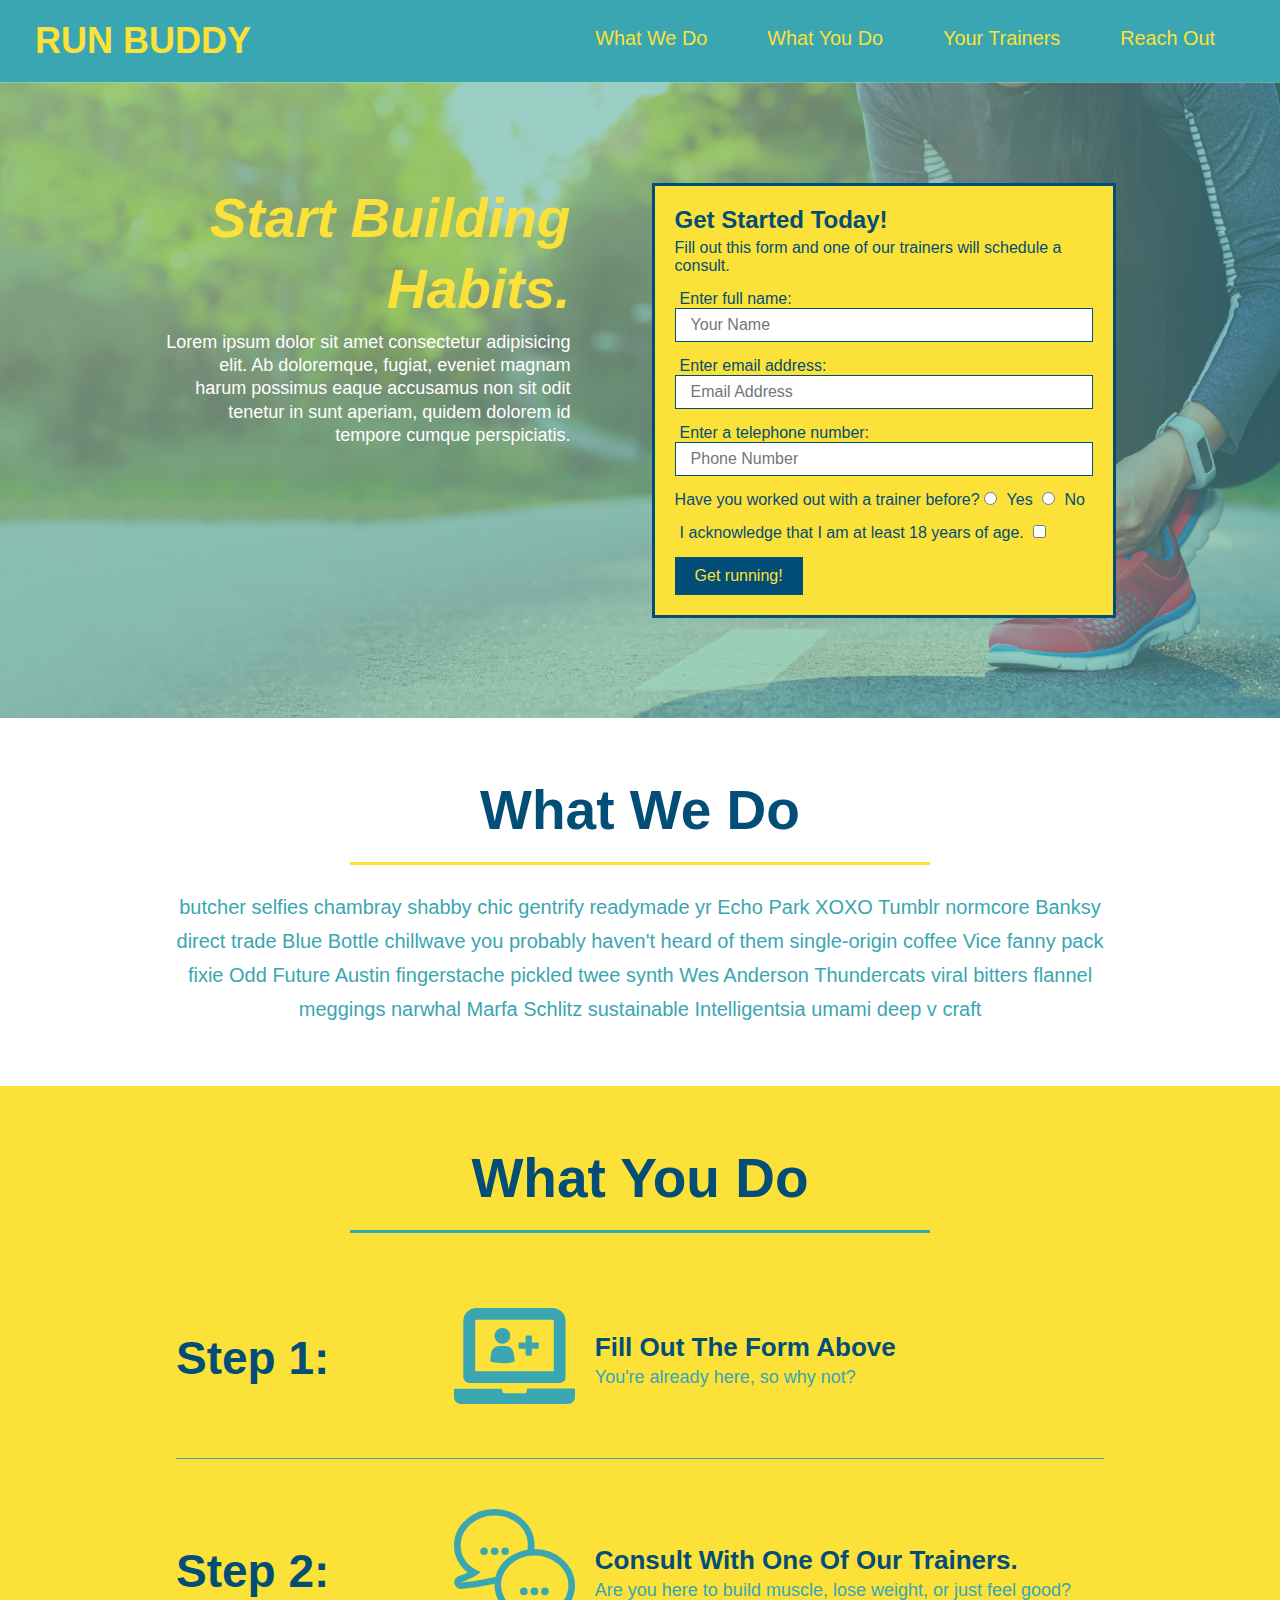
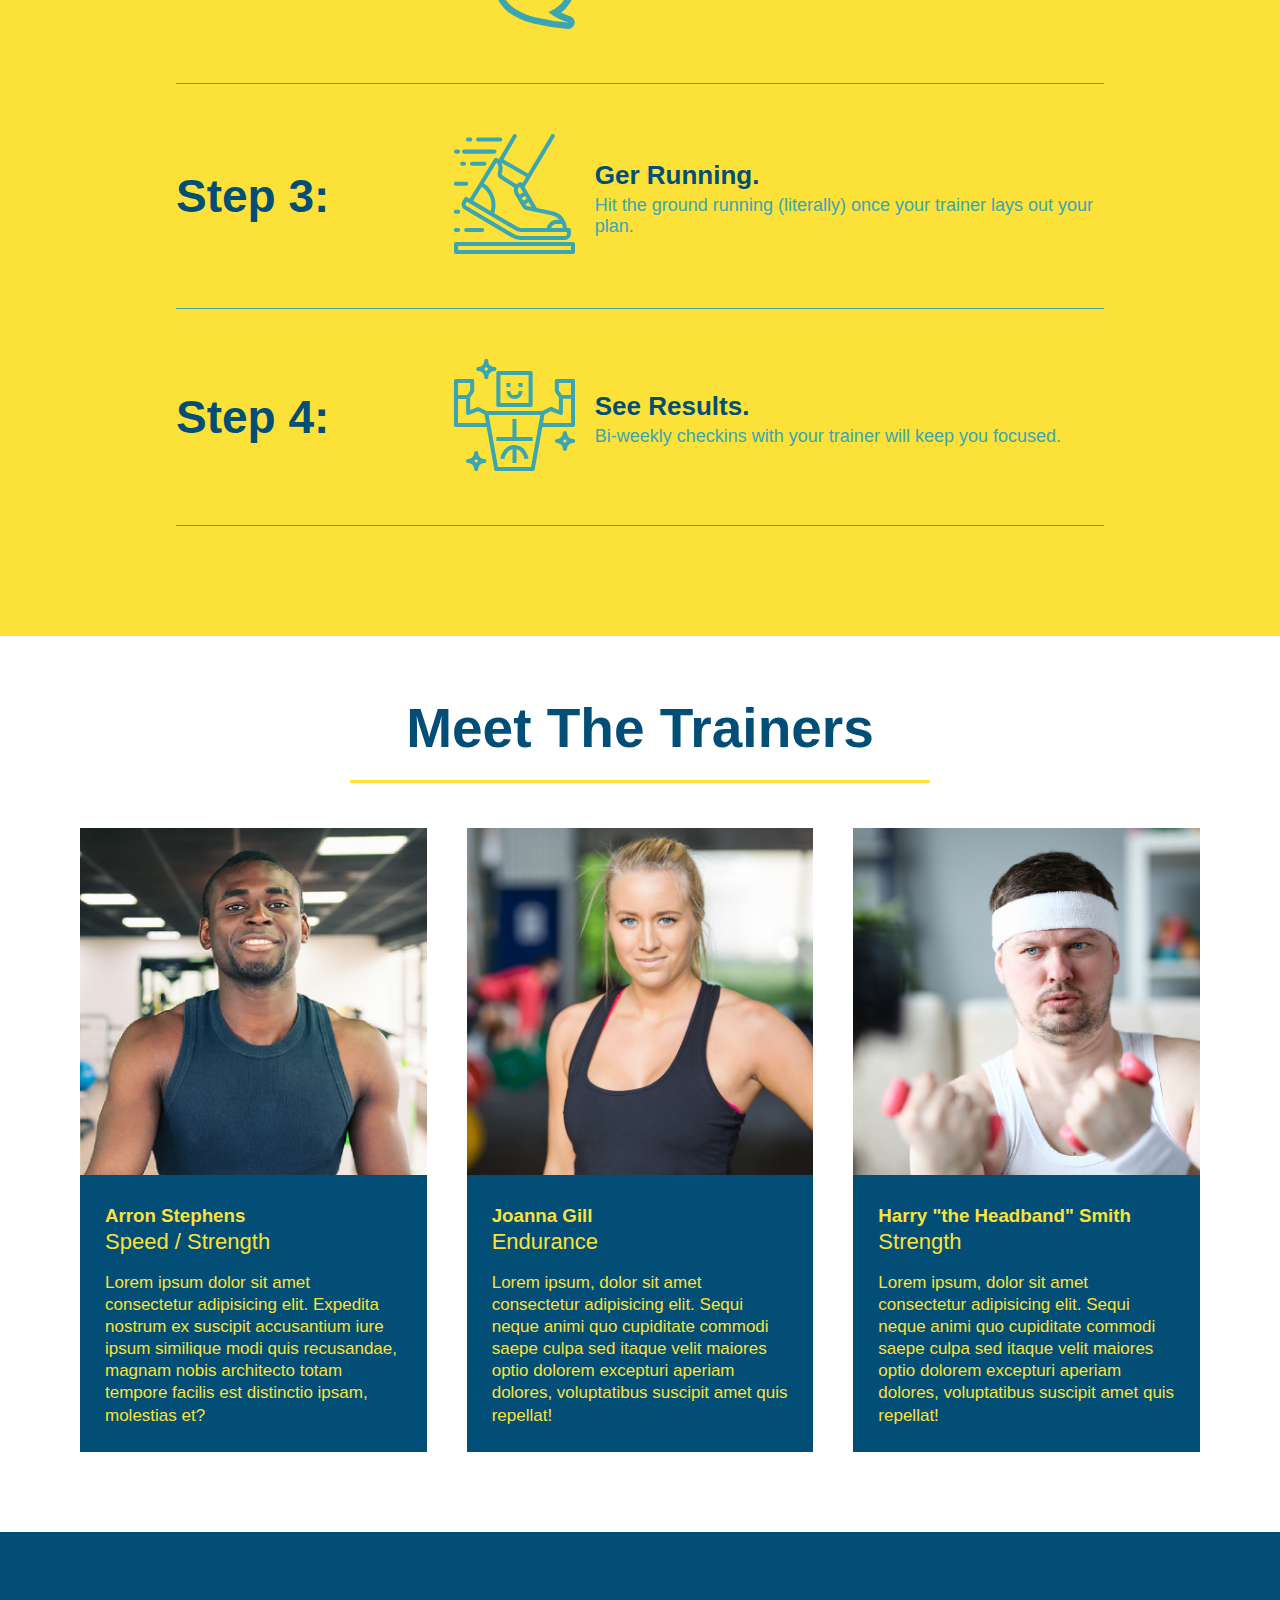
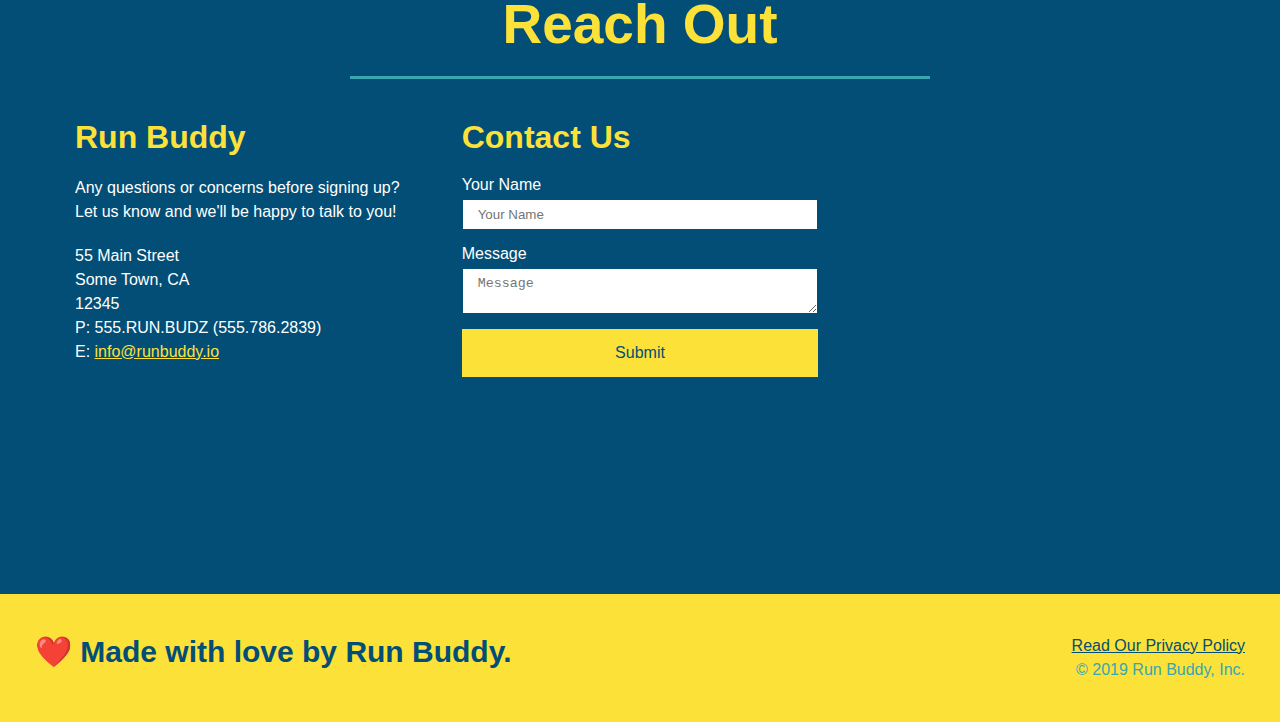
==== commit e5ee211f: "finished styling reach out section with flexbox" ====
--- a/index.html
+++ b/index.html
@@ -157,52 +157,55 @@
             <h2 class="section-title primary-border">Meet The Trainers</h2>
         </div>
 
-        <div class="trainers"> <!-- flexbox div for articles-->
-
-        <!-- first trainer bio-->
-        <article class="trainer">
-            <img src="./assets/images/trainer-1.jpg" alt="Arron Stephens in his workout clothes, ready to pump" />
-            <div class="trainer-bio">
-                <h3 class="trainer-name">Arron Stephens</h3>
-                <h4 class="trainer-role">Speed / Strength</h4>
-                <p>Lorem ipsum dolor sit amet consectetur adipisicing elit. Expedita nostrum ex suscipit accusantium
-                    iure ipsum similique modi quis recusandae, magnam nobis architecto totam tempore facilis est
-                    distinctio ipsam, molestias et?</p>
-            </div>
-        </article>
-
-        <!-- second trainer bio-->
-
-        <article class="trainer">
-            <img src="./assets/images/trainer-2.jpg" alt="Joanna Gill cooling off after a workout" />
-            <div class="trainer-bio">
-                <h3 class="trainer-name">Joanna Gill</h3>
-                <h4 class="trainer-role">Endurance</h4>
-                <p>
-                    Lorem ipsum, dolor sit amet consectetur adipisicing elit. Sequi neque animi quo cupiditate commodi
-                    saepe culpa sed
-                    itaque velit maiores optio dolorem excepturi aperiam dolores, voluptatibus suscipit amet quis
-                    repellat!
-                </p>
-            </div>
-        </article>
-
-        <!-- third trainer bio-->
-
-        <article class="trainer">
-            <img src="./assets/images/trainer-3.jpg"
-                alt="Harry Smith wearing a headband and lifting comically small pink weights" />
-            <div class="trainer-bio">
-                <h3 class="trainer-name">Harry "the Headband" Smith</h3>
-                <h4 class="trainer-role">Strength</h4>
-                <p>
-                    Lorem ipsum, dolor sit amet consectetur adipisicing elit. Sequi neque animi quo cupiditate commodi
-                    saepe culpa sed
-                    itaque velit maiores optio dolorem excepturi aperiam dolores, voluptatibus suscipit amet quis
-                    repellat!
-                </p>
-            </div>
-        </article>
+        <div class="trainers">
+            <!-- flexbox div for articles-->
+
+            <!-- first trainer bio-->
+            <article class="trainer">
+                <img src="./assets/images/trainer-1.jpg" alt="Arron Stephens in his workout clothes, ready to pump" />
+                <div class="trainer-bio">
+                    <h3 class="trainer-name">Arron Stephens</h3>
+                    <h4 class="trainer-role">Speed / Strength</h4>
+                    <p>Lorem ipsum dolor sit amet consectetur adipisicing elit. Expedita nostrum ex suscipit accusantium
+                        iure ipsum similique modi quis recusandae, magnam nobis architecto totam tempore facilis est
+                        distinctio ipsam, molestias et?</p>
+                </div>
+            </article>
+
+            <!-- second trainer bio-->
+
+            <article class="trainer">
+                <img src="./assets/images/trainer-2.jpg" alt="Joanna Gill cooling off after a workout" />
+                <div class="trainer-bio">
+                    <h3 class="trainer-name">Joanna Gill</h3>
+                    <h4 class="trainer-role">Endurance</h4>
+                    <p>
+                        Lorem ipsum, dolor sit amet consectetur adipisicing elit. Sequi neque animi quo cupiditate
+                        commodi
+                        saepe culpa sed
+                        itaque velit maiores optio dolorem excepturi aperiam dolores, voluptatibus suscipit amet quis
+                        repellat!
+                    </p>
+                </div>
+            </article>
+
+            <!-- third trainer bio-->
+
+            <article class="trainer">
+                <img src="./assets/images/trainer-3.jpg"
+                    alt="Harry Smith wearing a headband and lifting comically small pink weights" />
+                <div class="trainer-bio">
+                    <h3 class="trainer-name">Harry "the Headband" Smith</h3>
+                    <h4 class="trainer-role">Strength</h4>
+                    <p>
+                        Lorem ipsum, dolor sit amet consectetur adipisicing elit. Sequi neque animi quo cupiditate
+                        commodi
+                        saepe culpa sed
+                        itaque velit maiores optio dolorem excepturi aperiam dolores, voluptatibus suscipit amet quis
+                        repellat!
+                    </p>
+                </div>
+            </article>
 
         </div> <!-- close flexbox div for articles -->
 
@@ -215,25 +218,8 @@
             <h2 class="section-title secondary-border">Reach Out</h2>
         </div>
 
-        <div class="contact-info">
-            <iframe
-                src="https://www.google.com/maps/embed?pb=!1m18!1m12!1m3!1d3072.394195073781!2d-75.32570178453261!3d39.64084221038322!2m3!1f0!2f0!3f0!3m2!1i1024!2i768!4f13.1!3m3!1m2!1s0x89c721c6d8506763%3A0x9a33dd35f42f6eb8!2sS%20Main%20St%2C%20Woodstown%2C%20NJ%2008098!5e0!3m2!1sen!2sus!4v1618361284117!5m2!1sen!2sus"
-                style="border:0;" allowfullscreen="" loading="lazy"></iframe>
-
-            <!-- contact form -->
-            <div class="contact-form">
-                <h3>Contact Us</h3>
-                <form>
-                    <label for="contact-name">Your Name</label>
-                    <input type="text" id="contact-name" placeholder="Your Name" />
-
-                    <label for="contact-message">Message</label>
-                    <textarea id="contact-message" placeholder="Message"></textarea>
-
-                    <button type="submit">Submit</button>
-                </form>
-            </div> <!-- end contact form -->
-
+        <div class="contact-info"> <!-- div for flexbox -->
+            <!-- contact info -->
             <div>
                 <h3>Run Buddy</h3>
                 <p>
@@ -250,8 +236,26 @@
                 </address>
             </div>
 
-        </div>
-
+            <!-- contact form -->
+            <div class="contact-form">
+                <h3>Contact Us</h3>
+                <form>
+                    <label for="contact-name">Your Name</label>
+                    <input type="text" id="contact-name" placeholder="Your Name" />
+
+                    <label for="contact-message">Message</label>
+                    <textarea id="contact-message" placeholder="Message"></textarea>
+
+                    <button type="submit">Submit</button>
+                </form>
+            </div> <!-- end contact form -->
+
+            <!-- google maps -->
+            <iframe
+                src="https://www.google.com/maps/embed?pb=!1m18!1m12!1m3!1d3072.394195073781!2d-75.32570178453261!3d39.64084221038322!2m3!1f0!2f0!3f0!3m2!1i1024!2i768!4f13.1!3m3!1m2!1s0x89c721c6d8506763%3A0x9a33dd35f42f6eb8!2sS%20Main%20St%2C%20Woodstown%2C%20NJ%2008098!5e0!3m2!1sen!2sus!4v1618361284117!5m2!1sen!2sus"
+                style="border:0;" allowfullscreen="" loading="lazy"></iframe>
+
+        </div> <!-- close flexbox div -->
 
     </section>
 
--- a/assets/css/style.css
+++ b/assets/css/style.css
@@ -271,34 +271,60 @@
     color: #fce138;
 }
 
-.contact iframe {
-    width: 400px;
-    height: 400px;
+.contact-info {
+    display: flex;
+    justify-content: space-between;
+    flex-wrap: wrap;
+}
+
+.contact-info > * {
+    flex: 1;
+    margin: 15px;
 }
 
 .contact-info div {
-    width: 410px;
-    display: inline-block;
-    vertical-align: top;
-    text-align: left;
-    margin: 30px 0 0 60px;
     color: white;
 }
 
 .contact-info h3 {
     color: #fce138;
     font-size: 32px;
+    margin-bottom: 20px;
 }
 
 .contact-info p, .contact-info address {
     margin: 20px 0;
     line-height: 1.5;
-    font-size: 20px;
+    font-size: 16px;
     font-style: normal;
 }
 
 .contact-info a {
     color: #fce138;
+}
+
+.contact-form input, .contact-form textarea {
+    border: 1px solid #024e76;
+    display: block;
+    padding: 7px 15px;
+    color: #024e76;
+    width: 100%;
+    margin-bottom: 15px;
+    margin-top: 5px;
+}
+
+.contact-form button {
+    width: 100%;
+    border: none;
+    background: #fce138;
+    color: #024e76;
+    text-align: center;
+    padding: 15px 0;
+    font-size: 16px;
+}
+
+.contact iframe {
+    height: 400px;
 }
 /* reach out style end */
 
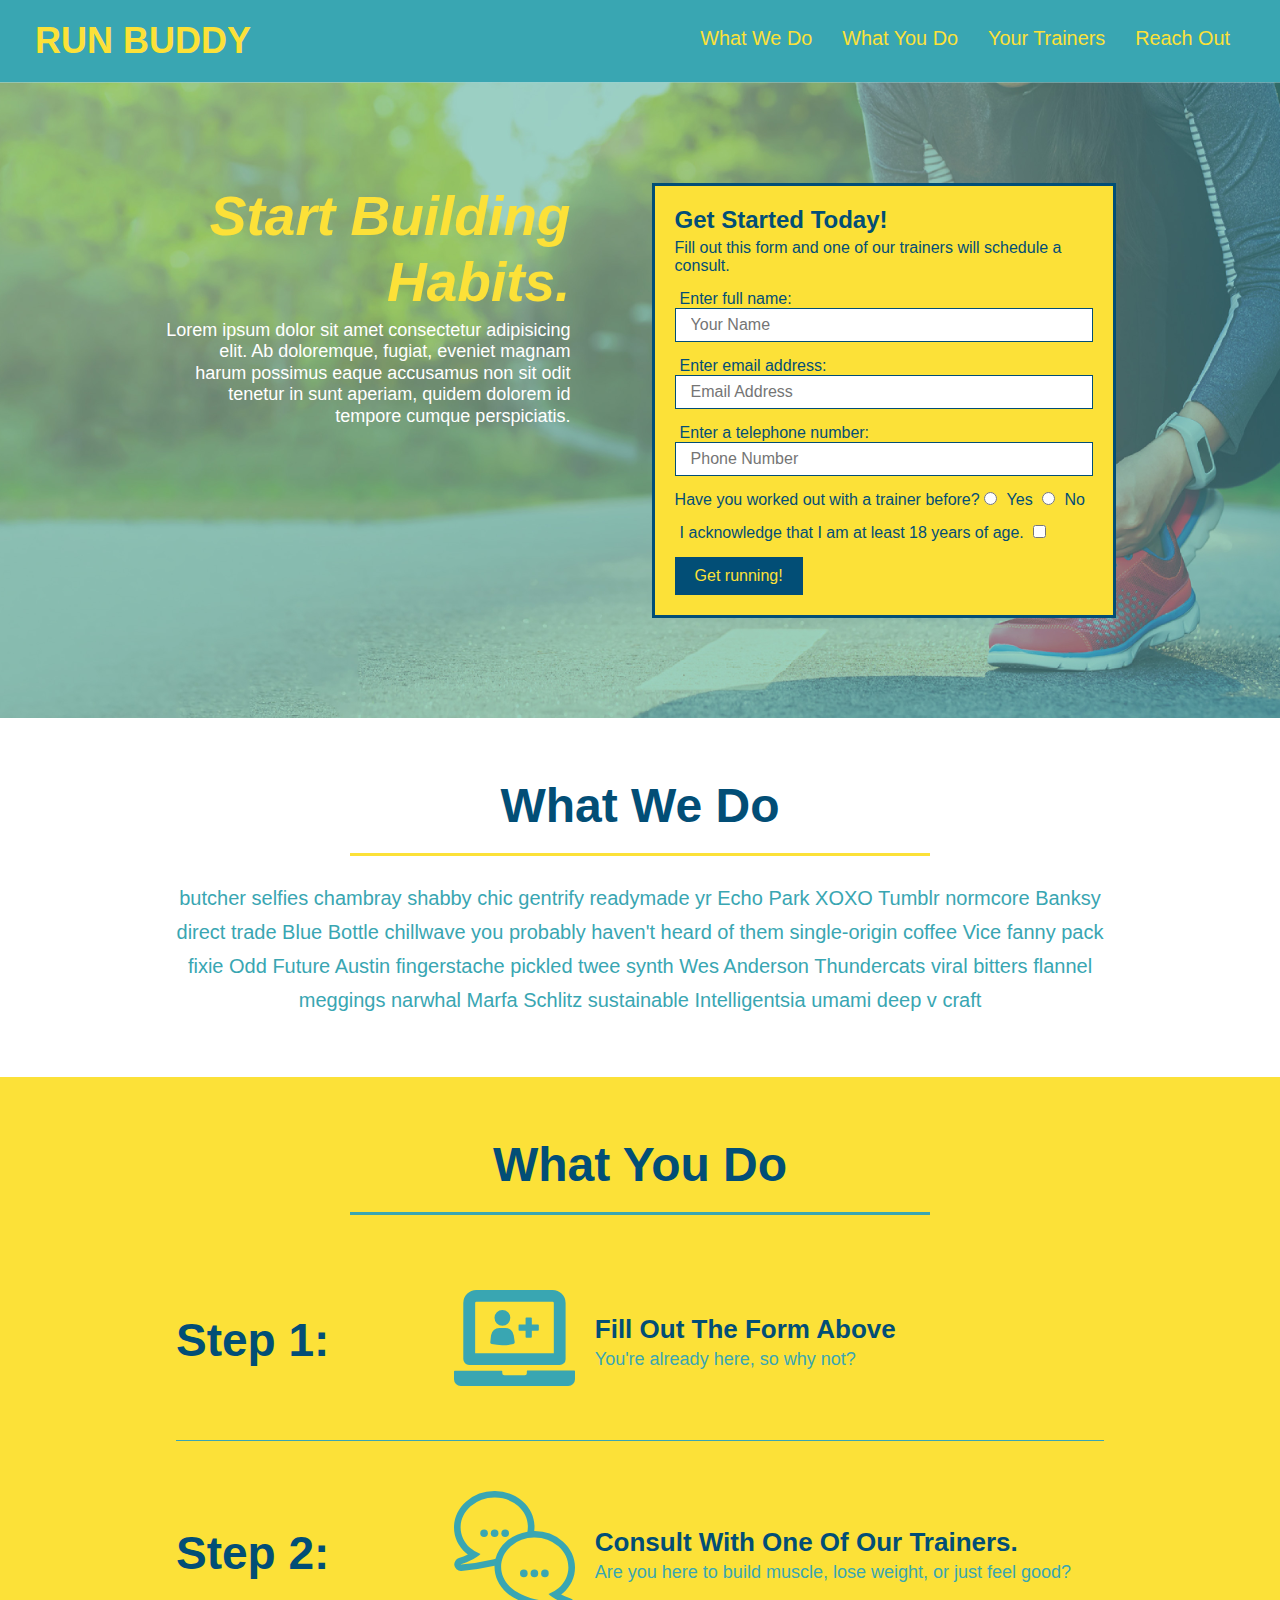
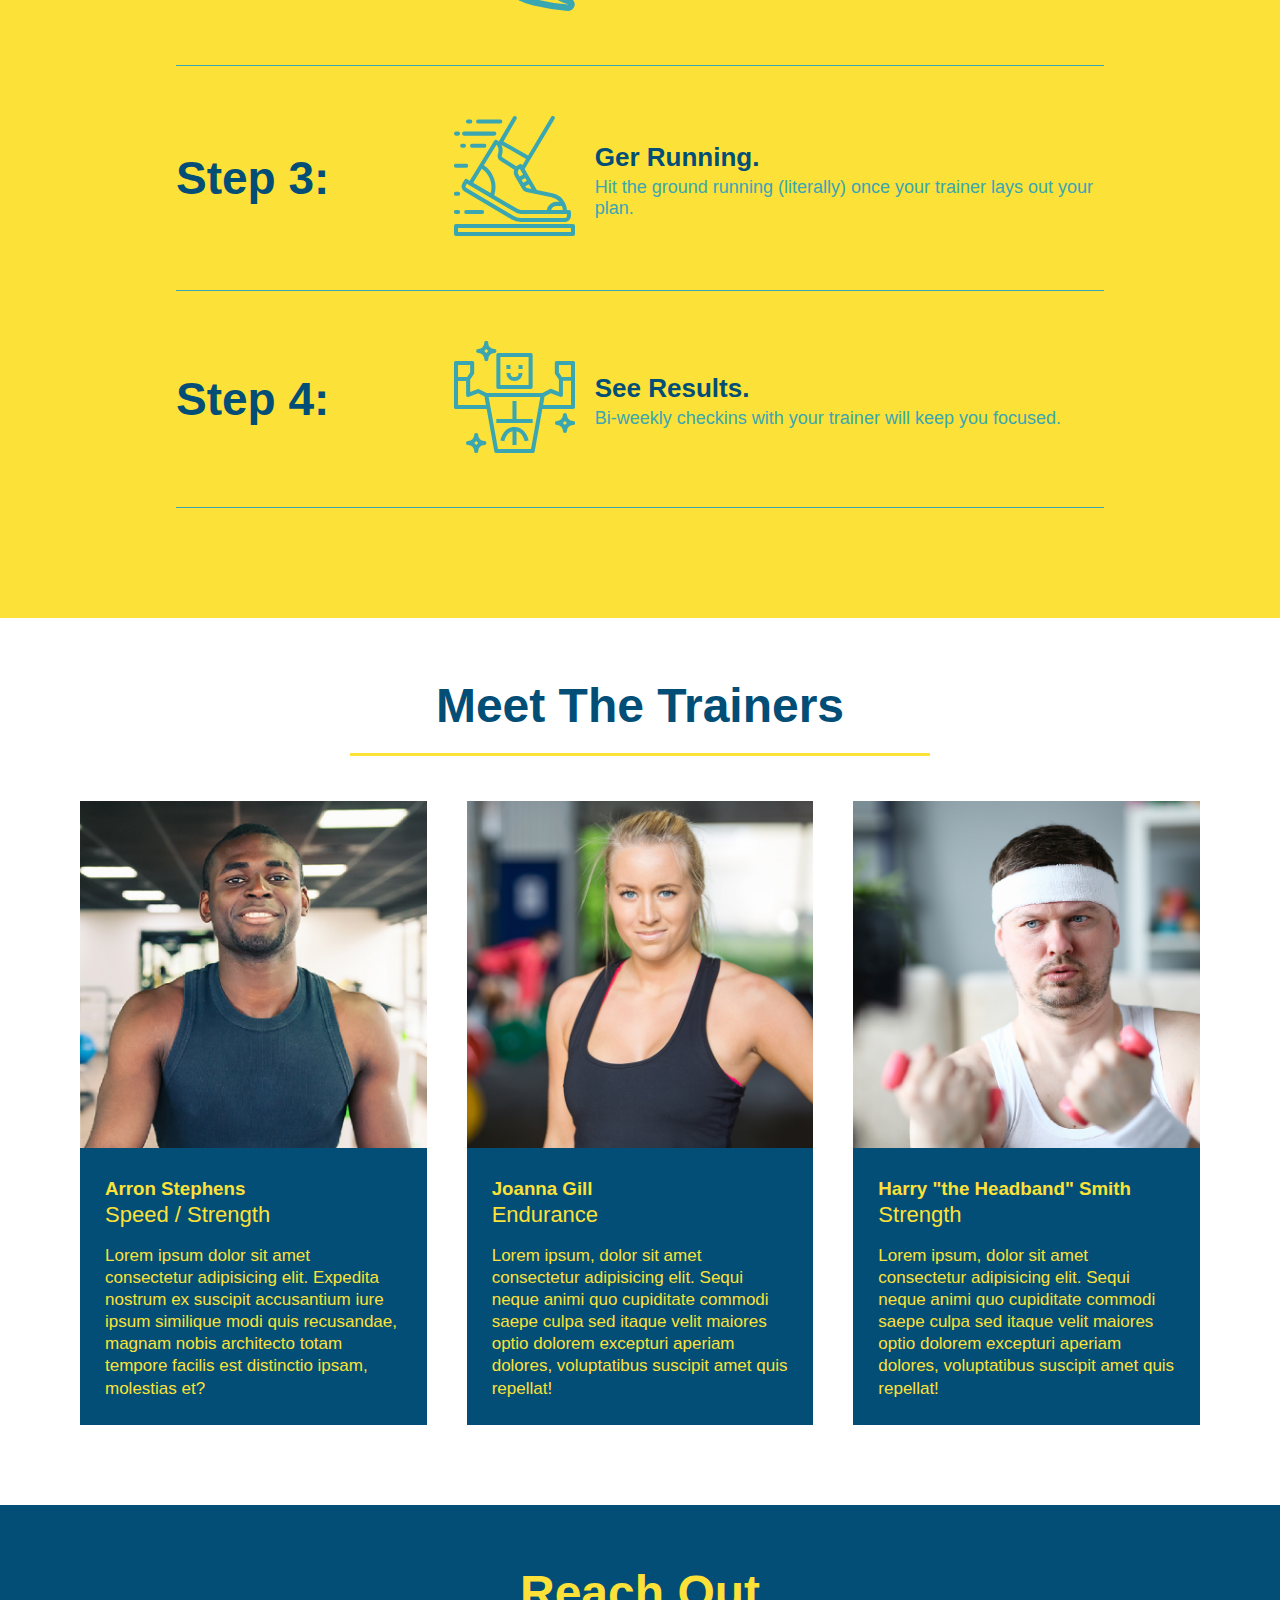
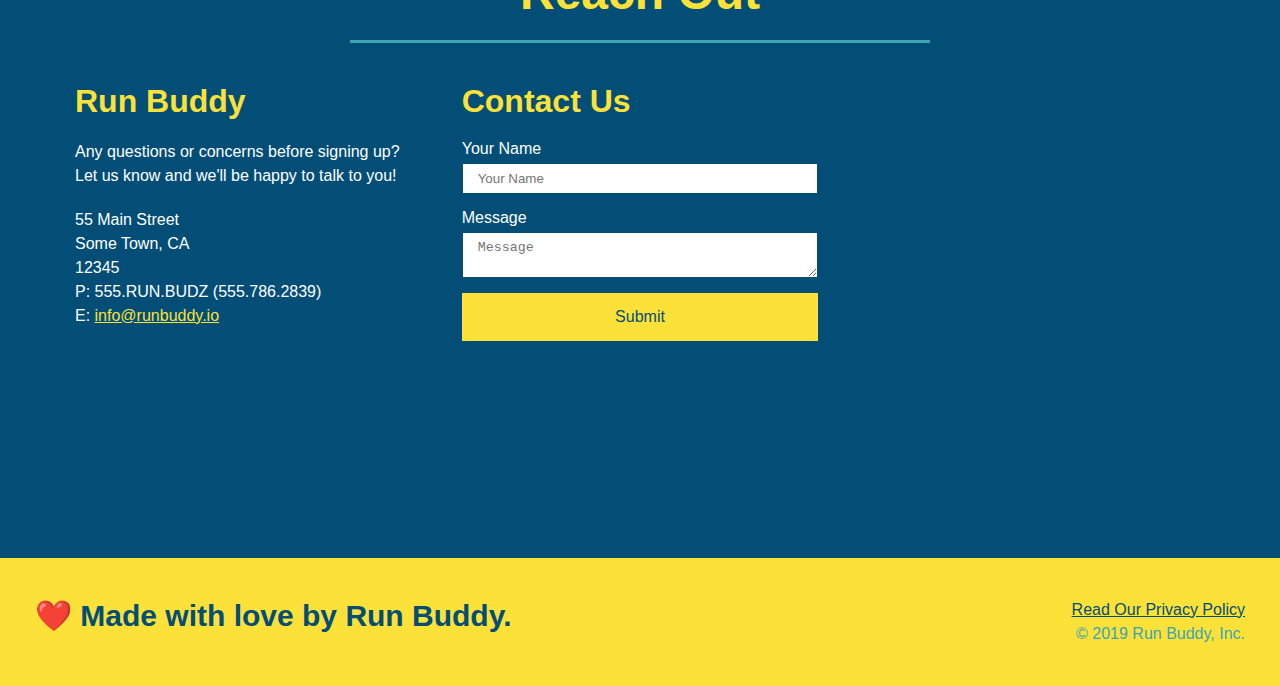
==== commit 49ac2ee6: "finalized media queries for responsive design" ====
--- a/index.html
+++ b/index.html
@@ -5,6 +5,7 @@
     <meta charset="UTF-8" />
     <title>Run Buddy</title>
     <link rel="stylesheet" href="./assets/css/style.css" />
+    <meta name="viewport" content="width=device-width, initial-scale=1.0" />
 </head>
 
 <body>
--- a/assets/css/style.css
+++ b/assets/css/style.css
@@ -43,7 +43,7 @@
 }
 
 header nav ul li a {
-    margin: 0 30px;
+    padding: 10px 15px;
     font-weight: lighter;
     font-size: 1.55vw;
 }
@@ -58,6 +58,7 @@
     display: flex;
     justify-content: center;
     flex-wrap: wrap;
+    align-items: flex-start;
 }
 
 .hero-cta {
@@ -66,7 +67,7 @@
     margin: 3.5%;
     color: #fff;
     font-size: 18px;
-    line-height: 1.3;
+    line-height: 1.2;
 }
 
 .hero-cta h2 {
@@ -126,7 +127,7 @@
 }
 
 .section-title {
-    font-size: 55px;
+    font-size: 48px;
     color: #024e76;
     border-bottom: 3px solid;
     padding-bottom: 20px;
@@ -354,4 +355,126 @@
 
     footer a {
         color: #024e76;
+    }
+
+    /* MEDIA QUERY FOR SMALLER DESKTOP SCREENS AND SMALLER */
+    @media screen and (max-width: 980px) {
+      header{
+          padding-bottom: 0;
+          justify-content: center;
+      }
+
+      header h1 {
+          width: 100%;
+          text-align: center;
+      }
+
+      header nav ul {
+          margin-top: 20px;
+          width: 100%;
+          justify-content: center;
+      }
+
+      header nav ul li a {
+          font-size: 20px;
+      }
+
+      .hero-cta, .hero-form {
+          width: 100%;
+      }
+
+      .hero-cta {
+          text-align: center;
+      }
+
+      .section-title {
+          width: 80%;
+      }
+
+      .trainer {
+          flex: 0 70%;
+      }
+
+      .contact-info iframe {
+          flex: 1 100%;
+      }
+
+      footer h2, footer div {
+          text-align: center;
+          width: 100%;
+      }
+    }
+
+    /* MEDIA QUERY FOR TABLETS AND SMALLER */
+    @media screen and (max-width: 768px) {
+
+       section {
+           padding: 30px 15px;
+       }
+
+       .step h3 {
+            flex: 1 100%;
+            text-align: center;
+        }
+
+        .step-info {
+            flex: 2 100%;
+            text-align: center;
+            justify-content: center;
+        }
+
+        .step-img {
+            flex: 0 32%;
+            margin-right: 0;
+            margin-top: 15px;
+            margin-bottom: 15px;
+        }
+
+        .step-text {
+            flex: 100%;
+        }
+    }
+
+    /* MEDIA QUERY FOR MOBILE PHONES AND SMALLER */
+    @media screen and (max-width: 575px) {
+
+        .hero-cta, .hero-form {
+            width: 80%;
+        }
+
+       .hero-form button {
+           width: 100%;
+       }
+
+       .section-title {
+           width: 80%%;
+       }
+
+       .step {
+           width: 60%;
+       }
+
+       .intro p {
+           width: 80%;
+       }
+
+       .trainer {
+           flex: 0 75%;
+       }
+
+       .contact-info {
+           text-align: left;
+       }
+
+       .contact-info > * {
+           flex: 0 100%;
+       }
+
+       .contact-form {
+           order: 3;
+       }
+
+       .contact-form label {
+           display: none;
+       }
     }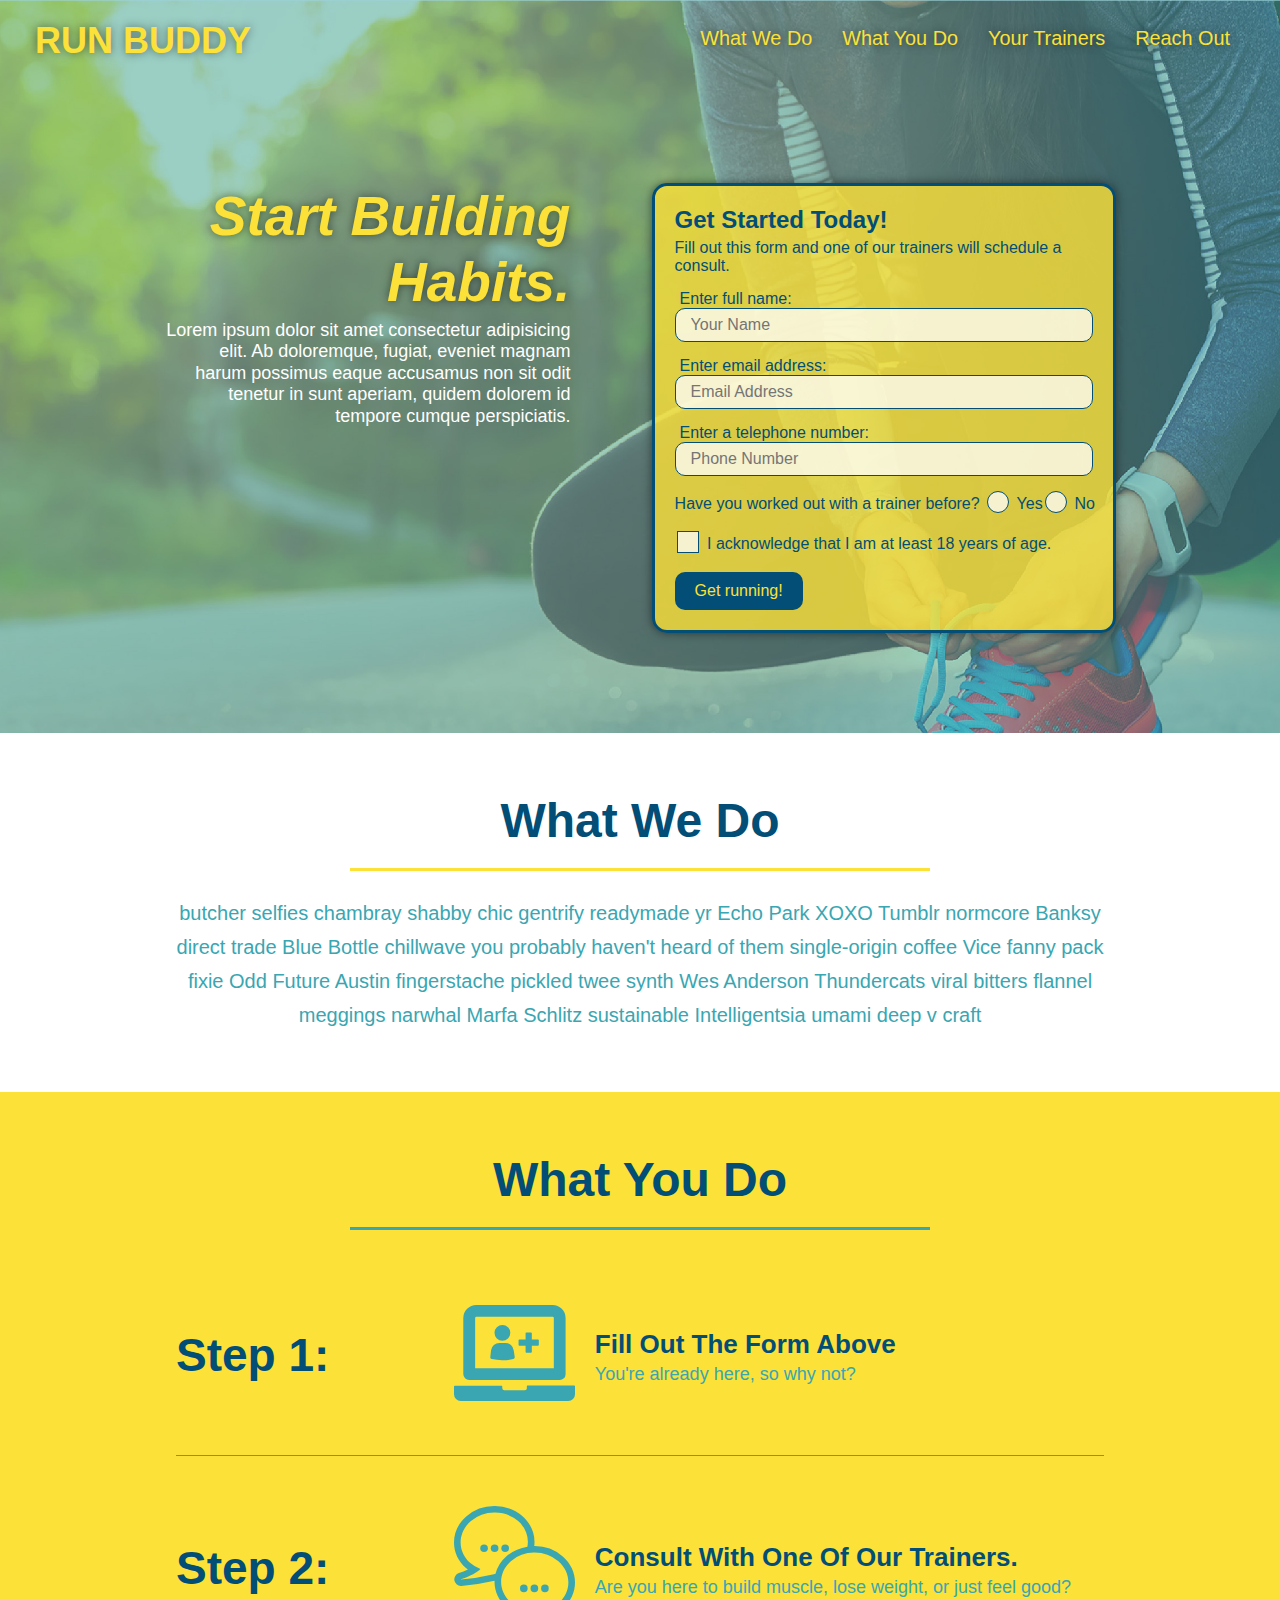
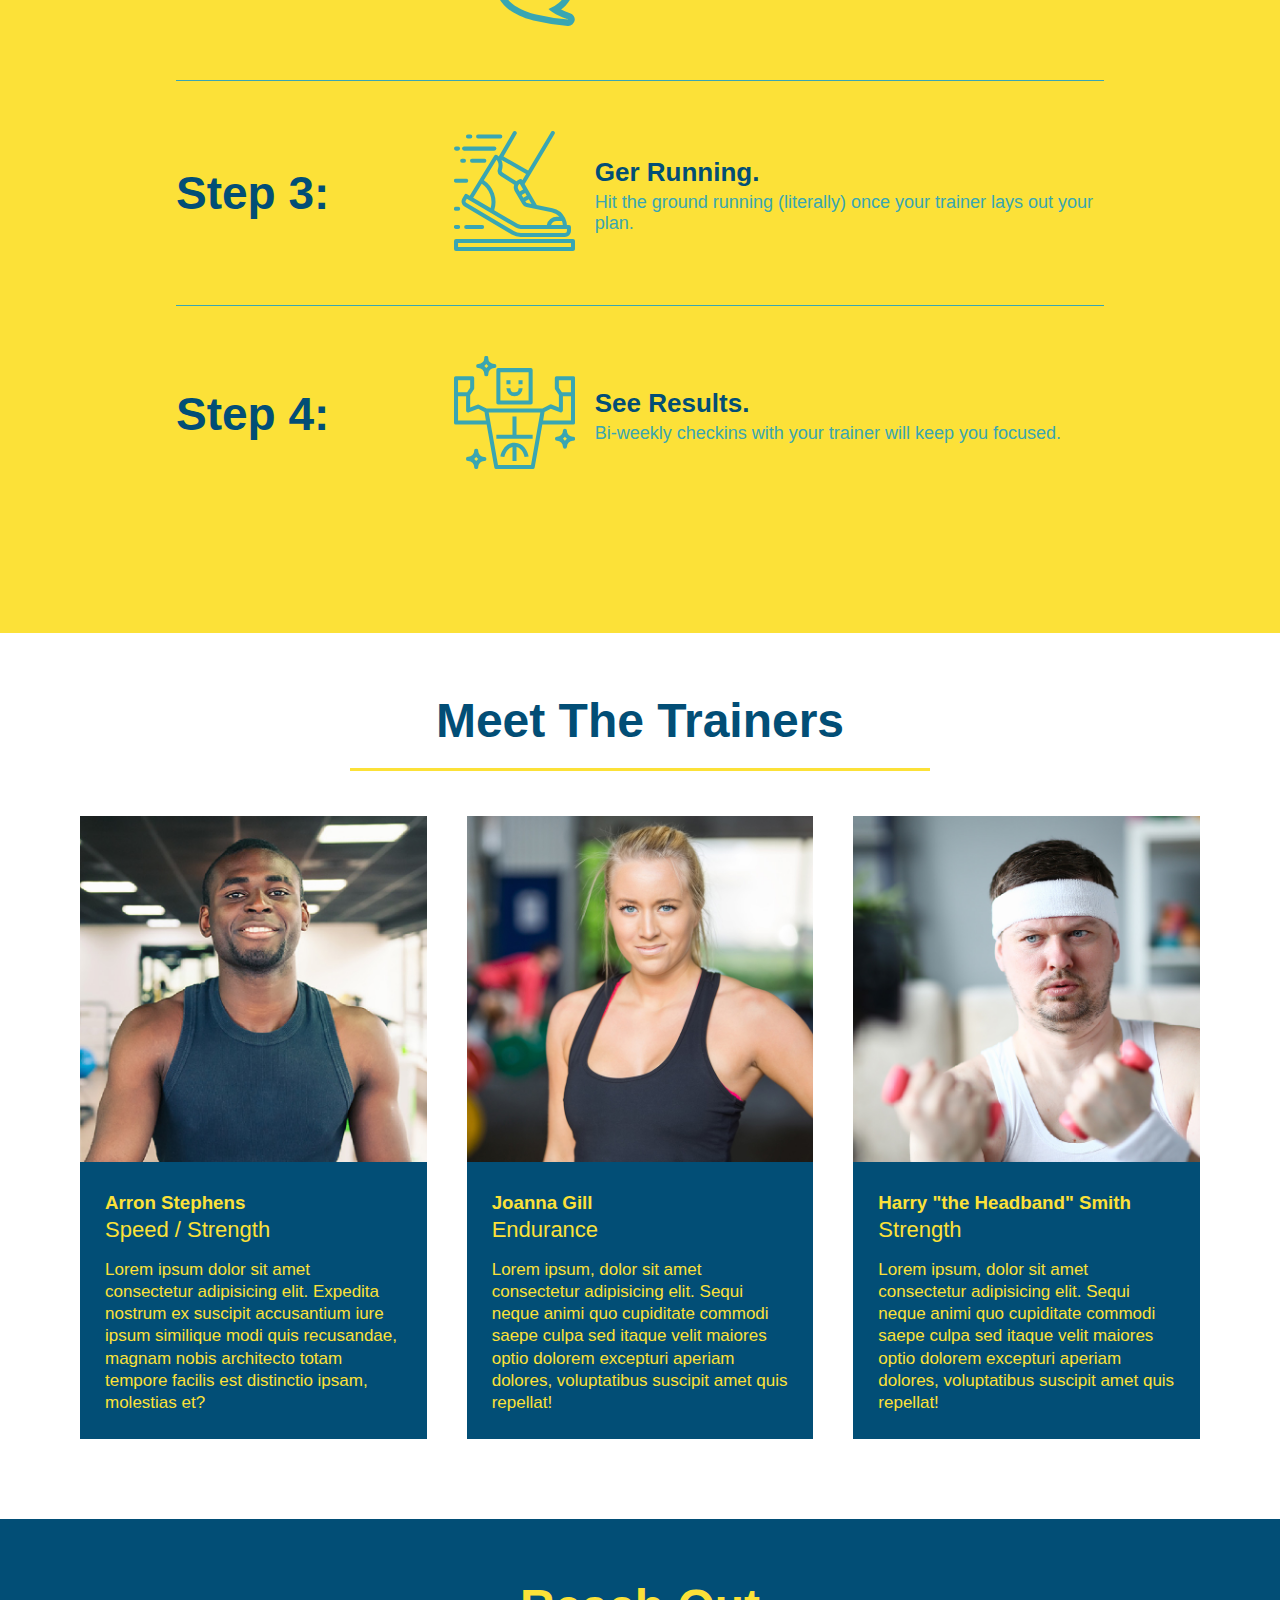
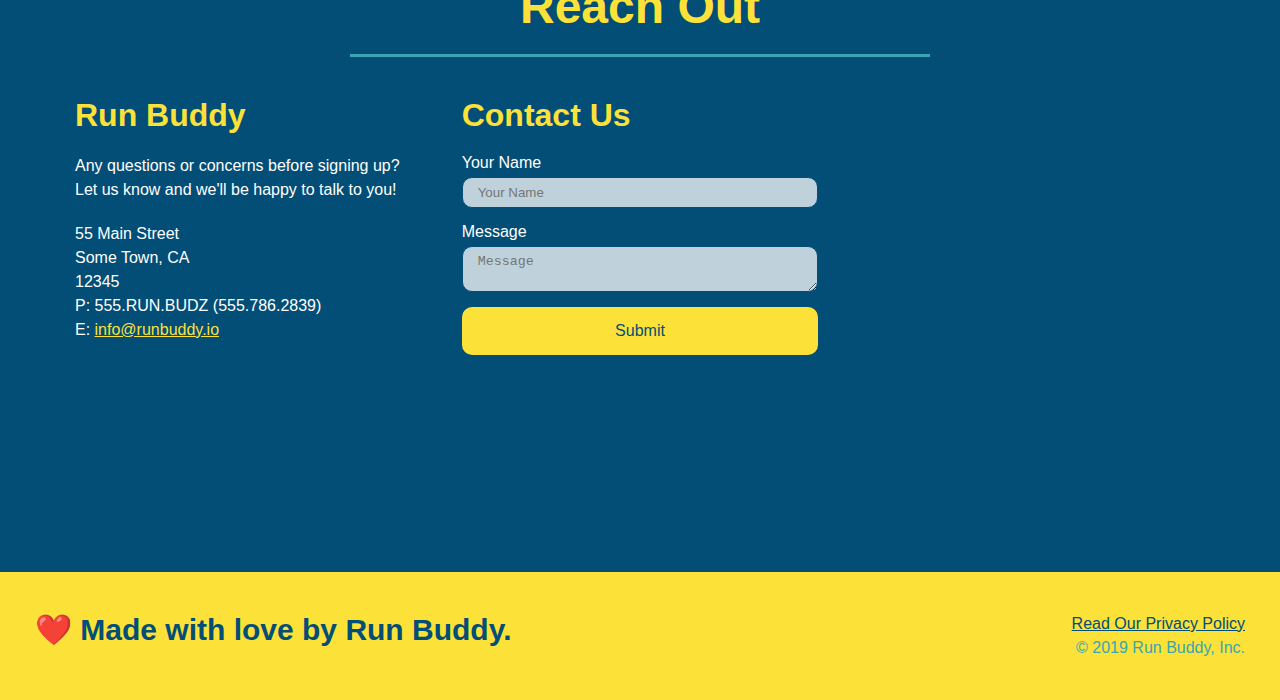
==== commit 15fd8941: "styled radio buttons and checkboxes, fixed z-order of header" ====
--- a/index.html
+++ b/index.html
@@ -60,15 +60,21 @@
                 <input type="tel" placeholder="Phone Number" name="phone" id="phone" class="form-input" />
                 <p>
                     Have you worked out with a trainer before?
-                    <input type="radio" name="trainer-confirm" id="trainer-yes" />
-                    <label for="trainer-yes">Yes</label>
-                    <input type="radio" name="trainer-confirm" id="trainer-no" />
-                    <label for="trainer-no">No</label>
+                    <span class="radio-wrapper">
+                        <input type="radio" name="trainer-confirm" id="trainer-yes" />
+                        <label for="trainer-yes">Yes</label>
+                    </span>
+                    <span class="radio-wrapper">
+                        <input type="radio" name="trainer-confirm" id="trainer-no" />
+                        <label for="trainer-no">No</label>
+                    </span>
                 </p>
 
                 <p>
+                    <span class="checkbox-wrapper">
+                    <input type="checkbox" name="age-confirm" id="checkbox" />
                     <label for="checkbox">I acknowledge that I am at least 18 years of age.</label>
-                    <input type="checkbox" name="age-confirm" id="checkbox" />
+                    </span>
                 </p>
                 <button type="submit">
                     Get running!
--- a/assets/css/style.css
+++ b/assets/css/style.css
@@ -16,6 +16,14 @@
     display: flex;
     justify-content: space-between;
     flex-wrap: wrap;
+    position: -webkit-sticky;
+    position: sticky;
+    top: 0;
+    background-image: url(../images/hero-bg.jpg);
+    background-size: cover;
+    background-attachment: fixed;
+    background-position: 80%;
+    z-index: 9999;
 }
 
 header h1 {
@@ -23,6 +31,7 @@
     font-size: 36px;
     color: #fce138;
     margin: 0;
+    text-shadow: 0 0 10px rgba(0, 0, 0, 0.5);
 }
 
 header a {
@@ -46,6 +55,14 @@
     padding: 10px 15px;
     font-weight: lighter;
     font-size: 1.55vw;
+    text-shadow: 0 0 10px rgba(0, 0, 0, 0.5);
+}
+
+header nav ul li a:hover {
+    background: #fce138;
+    color: #024e76;
+    border-radius: 15px;
+    text-shadow: none;
 }
 /* header style end*/
 
@@ -54,7 +71,8 @@
 .hero {
     background-image: url(../images/hero-bg.jpg);
     background-size: cover;
-    background-position: center;
+    background-attachment: fixed;
+    background-position: 80%;
     display: flex;
     justify-content: center;
     flex-wrap: wrap;
@@ -74,6 +92,7 @@
     font-style: italic;
     font-size: 55px;
     color: #fce138;
+    text-shadow: 0 0 10px rgba(0, 0, 0, 0.5);
 }
 
 .hero h3 {
@@ -88,24 +107,90 @@
 
 /* form style */
 .hero-form {
-    background-color: #fce138;;
+    background-color: rgba(252, 225, 56, .8);
     padding: 20px;
     color: #024e76;
     border: solid 3px #024e76;
+    border-radius: 15px;
     width: 40%;
     margin: 3.5%;
+    box-shadow: 0 0 10px rgba(0, 0, 0, 0.5);
 }
 
 .form-input {
     border: 1px solid #024e76;
+    border-radius: 10px;
     display: block;
     padding: 7px 15px;
     font-size: 16px;
     color: #024e76;
+    background-color: rgba(255, 255, 255, .75);
     width: 100%;
     margin-bottom: 15px;
 }
 
+.checkbox-wrapper input, .radio-wrapper input {
+    opacity: 0;
+}
+
+.checkbox-wrapper label, .radio-wrapper label {
+    position: relative;
+    left: 10px;
+    margin: 10px;
+    line-height: 1.6;
+}
+
+.checkbox-wrapper label::before, .radio-wrapper label::before {
+    content: "";
+    height: 20px;
+    width: 20px;
+    background: rgba(255, 255, 255, 0.75);
+    border: 1px solid #024e76;
+    position: absolute;
+    top: -4px;
+    left: -30px;
+}
+
+.radio-wrapper label::before {
+    border-radius: 50%;
+}
+
+.radio-wrapper label::after {
+    content: "";
+    width: 20px;
+    height: 20px;
+    border-radius: 50%;
+    background-image: radial-gradient(circle, #39a6b2, #024e76);
+    position: absolute;
+    left: -29px;
+    top: -3px;
+}
+
+.checkbox-wrapper label::after {
+    content: "";
+    height: 6px;
+    width: 14px;
+    border-left: 2px solid #024e76;
+    border-bottom: 2px solid #024e76;
+    position: absolute;
+    left: -26px;
+    top: 1px;
+    transform: rotate(-58deg);
+}
+
+.checkbox-wrapper input + label::after, .radio-wrapper input + label::after {
+    content: none;
+}
+
+.checkbox-wrapper input:checked + label::after, .radio-wrapper input:checked + label::after {
+    content: "";
+}
+
+.form-input:focus {
+    background-color: rgba(255, 255, 255, 1);
+    outline: none;
+}
+
 .hero-form label {
     margin: 0 5px;
 }
@@ -114,8 +199,13 @@
     color: #fce138;
     background-color: #024e76;
     border: none;
+    border-radius: 10px;
     padding: 10px 20px;
     font-size: 16px;
+}
+
+.hero-form button:hover {
+    background-color: #39a6b2;
 }
 /* hero style end */
 
@@ -175,13 +265,15 @@
     margin: 50px auto;
     padding-bottom: 50px;
     width: 80%;
-    border-bottom: 1px solid #39a6b2;
     display: flex;
     flex-wrap: wrap;
     align-items: center;
     justify-content: space-between;
 }
 
+.step:not(:last-child) {
+    border-bottom: 1px solid #39a6b2;
+}
 
 .step h3 {
     color: #024e76;
@@ -306,22 +398,35 @@
 
 .contact-form input, .contact-form textarea {
     border: 1px solid #024e76;
+    border-radius: 10px;
     display: block;
     padding: 7px 15px;
     color: #024e76;
+    background-color: rgba(255, 255, 255, .75);
     width: 100%;
     margin-bottom: 15px;
     margin-top: 5px;
 }
 
+.contact-form input:focus, .contact-form textarea:focus {
+    background-color: rgba(255, 255, 255, 1);
+    outline: none;
+}
+
 .contact-form button {
     width: 100%;
     border: none;
+    border-radius: 10px;
     background: #fce138;
     color: #024e76;
     text-align: center;
     padding: 15px 0;
     font-size: 16px;
+}
+
+.contact-form button:hover {
+    color: #fce138;
+    background: #39a6b2
 }
 
 .contact iframe {
@@ -362,6 +467,7 @@
       header{
           padding-bottom: 0;
           justify-content: center;
+          position: relative;
       }
 
       header h1 {
